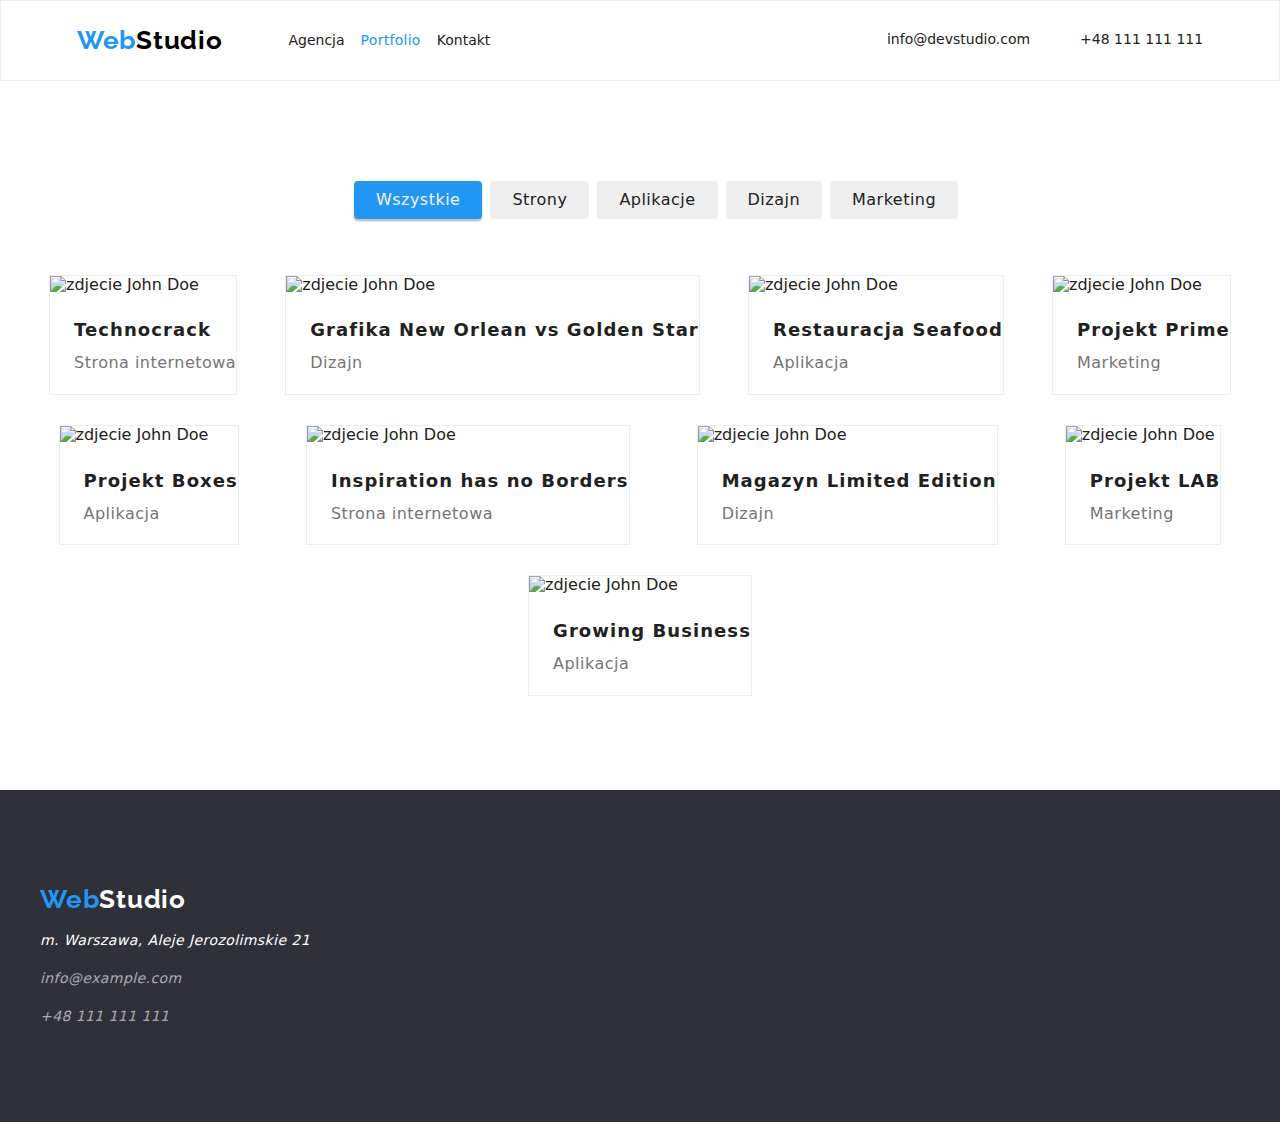
==== portfolio.html @ c142e352 "Update portfolio.html" ====
<!DOCTYPE html>
<html lang="pl-PL">
  <head>
    <meta charset="UTF-8" />
    <meta http-equiv="X-UA-Compatible" content="IE=edge" />
    <meta name="viewport" content="width=device-width, initial-scale=1.0" />
    <link rel="preconnect" href="https://fonts.googleapis.com" />
    <link rel="preconnect" href="https://fonts.gstatic.com" crossorigin />
    <link
      href="https://fonts.googleapis.com/css2?family=Raleway:wght@700&family=Roboto:wght@400;500;700;900&display=swap"
      rel="stylesheet"
    />
    <link rel="stylesheet" href="./css/styles.css" />
    <link
      rel="stylesheet"
      href="https://cdnjs.cloudflare.com/ajax/libs/modern-normalize/1.1.0/modern-normalize.css"
      integrity="sha512-Y0MM+V6ymRKN2zStTqzQ227DWhhp4Mzdo6gnlRnuaNCbc+YN/ZH0sBCLTM4M0oSy9c9VKiCvd4Jk44aCLrNS5Q=="
      crossorigin="anonymous"
      referrerpolicy="no-referrer"
    />
    <title>Portfolio</title>
  </head>
  <body>
    <header class="header">
      <div class="container">
        <a class="logo" href="index.html"
          >Web<span class="studio">Studio</span></a
        >
        <nav>
          <ul class="header-pages">
            <li>
              <a class="link" href="index.html">Agencja</a>
            </li>
            <li>
              <a class="link-active" href="portfolio.html">Portfolio</a>
            </li>
            <li>
              <a class="link" href="index.html">Kontakt</a>
            </li>
          </ul>
        </nav>
        <div class="header-links">
          <a class="link" href="/info@devstudio.com">info@devstudio.com</a>
          <a class="link" href="/+48111111111">+48 111 111 111</a>
        </div>
      </div>
    </header>
    <main>
      <div class="container-button">
        <ul class="button-icon">
          <li class="button-icons">
            <button class="button-blue" type="button">Wszystkie</button>
          </li>
          <li class="button-icons">
            <button class="buttonp" type="button">Strony</button>
          </li>
          <li class="button-icons">
            <button class="buttonp" type="button">Aplikacje</button>
          </li>
          <li class="button-icons">
            <button class="buttonp" type="button">Dizajn</button>
          </li>
          <li class="button-icons">
            <button class="buttonp" type="button">Marketing</button>
          </li>
        </ul>
      </div>
      <div class="container-p">
        <ul class="cardsp">
          <li class="itemsp">
            <figure>
              <img
                src="./images/src.jpg"
                alt="zdjecie John Doe"
                width="370"
                height="294"
              />
              <figcaption>
                <p class="projects">Technocrack</p>
                <p class="projects-text">Strona internetowa</p>
              </figcaption>
            </figure>
          </li>
          <li class="itemsp">
            <figure>
              <img
                src="./images/src2.jpg"
                alt="zdjecie John Doe"
                width="370"
                height="294"
              />
              <figcaption>
                <p class="projects">Grafika New Orlean vs Golden Star</p>
                <p class="projects-text">Dizajn</p>
              </figcaption>
            </figure>
          </li>
          <li class="itemsp">
            <figure>
              <img
                src="./images/src3.jpg"
                alt="zdjecie John Doe"
                width="370"
                height="294"
              />
              <figcaption>
                <p class="projects">Restauracja Seafood</p>
                <p class="projects-text">Aplikacja</p>
              </figcaption>
            </figure>
          </li>
          <li class="itemsp">
            <figure>
              <img
                src="./images/src4.jpg"
                alt="zdjecie John Doe"
                width="370"
                height="294"
              />
              <figcaption>
                <p class="projects">Projekt Prime</p>
                <p class="projects-text">Marketing</p>
              </figcaption>
            </figure>
          </li>
          <li class="itemsp">
            <figure>
              <img
                src="./images/src5.jpg"
                alt="zdjecie John Doe"
                width="370"
                height="294"
              />
              <figcaption>
                <p class="projects">Projekt Boxes</p>
                <p class="projects-text">Aplikacja</p>
              </figcaption>
            </figure>
          </li>

          <li class="itemsp">
            <figure>
              <img
                src="./images/src6.jpg"
                alt="zdjecie John Doe"
                width="370"
                height="294"
              />
              <figcaption>
                <p class="projects">Inspiration has no Borders</p>
                <p class="projects-text">Strona internetowa</p>
              </figcaption>
            </figure>
          </li>
          <li class="itemsp">
            <figure>
              <img
                src="./images/src7.jpg"
                alt="zdjecie John Doe"
                width="370"
                height="294"
              />
              <figcaption>
                <p class="projects">Magazyn Limited Edition</p>
                <p class="projects-text">Dizajn</p>
              </figcaption>
            </figure>
          </li>
          <li class="itemsp">
            <figure>
              <img
                src="./images/src8.jpg"
                alt="zdjecie John Doe"
                width="370"
                height="294"
              />
              <figcaption>
                <p class="projects">Projekt LAB</p>
                <p class="projects-text">Marketing</p>
              </figcaption>
            </figure>
          </li>
          <li class="itemsp">
            <figure>
              <img
                src="./images/src9.jpg"
                alt="zdjecie John Doe"
                width="370"
                height="294"
              />
              <figcaption>
                <p class="projects">Growing Business</p>
                <p class="projects-text">Aplikacja</p>
              </figcaption>
            </figure>
          </li>
        </ul>
      </div>
    </main>

    <footer class="section">
      <div class="container-footer">
        <a class="logo" href="index.html"
          >Web<span class="footer-studio">Studio</span></a
        >
        <address>
          <p class="footer-text">m. Warszawa, Aleje Jerozolimskie 21</p>
          <a class="footer-link" href="/info@example.com">info@example.com</a>
          <a class="footer-link" href="/+48111111111">+48 111 111 111</a>
        </address>
      </div>
    </footer>
  </body>
</html>
---- css/styles.css ----
* {
  box-sizing: border-box;
  margin: 0 auto;
}
body {
  font-family: "Roboto", sans-serif;
  color: var(--hotblack);
  background: var(--white);
}
:root {
  --pink: #8b008b;
  --blue: #0000ff;
  --lowblue: #2196f3;
  --black: #000000;
  --hotblack: #212121;
  --gray: #757575;
  --white: #ffffff;
  --lowgray: #2f303a;
  --lightgrey: #f5f4fa;
  --red: #ff0000;
}
ul {
  list-style: none;
}
a {
  text-decoration: none;
}
.link {
  font-weight: 500;
  font-size: 14px;
  line-height: 1.14;
  color: var(--hotblack);
}
.link:hover,
.link:focus,
.link:active {
  color: var(--lowblue);
}
.link-active {
  font-weight: 500;
  font-size: 14px;
  line-height: 1.14;
  letter-spacing: 0.02em;
  color: var(--lowblue);
}
.link-active:hover,
.link-active:focus,
.link-active:active {
  color: var(--lowblue);
}
.header-pages .link .link-active {
  display: block;
}
.description {
  font-size: 14px;
  line-height: 1.71;
  color: var(--gray);
  text-align: left;
  letter-spacing: 0.03em;
  display: block;
  margin-block-start: 1em;
  margin-block-end: 1em;
  margin-inline-start: 0px;
  margin-inline-end: 0px;
}
.title-description {
  font-weight: 700;
  font-size: 14px;
  line-height: 1.14;
}
.footer-link {
  font-size: 14px;
  line-height: 1.71;
  color: rgba(255, 255, 255, 0.6);
  margin-block-start: 1em;
  display: block;
  letter-spacing: 0.03em;
}
.footer-link:hover,
.footer-link:focus {
  color: var(--lowblue);
}
footer {
  background: var(--lowgray);
}
.section--gray {
  background: var(--lightgrey);
  padding-top: 94px;
  padding-bottom: 94px;
}
.footer-text {
  font-size: 14px;
  line-height: 1.71;
  color: var(--white);
  margin-block-end: 1em;
  margin-block-start: 1em;
  letter-spacing: 0.03em;
}
.footer-studio {
  font-weight: 700;
  font-size: 26px;
  line-height: 1.19;
  color: var(--white);
}
.logo {
  font-family: "Raleway", sans-serif;
  font-style: normal;
  font-weight: 700;
  font-size: 26px;
  line-height: 1.19;
  color: var(--lowblue);
  letter-spacing: 0.03em;
}
.studio {
  font-family: "Raleway";
  font-style: normal;
  font-weight: 700;
  font-size: 26px;
  line-height: 1.19;
  color: var(--black);
}
.header {
  display: flex;
  justify-content: space-between;
  border: 1px solid #ececec;
}
.container {
  width: 1200px;
  display: flex;
  margin: 0 auto;
  padding: 24px;
  justify-content: space-between;
  align-items: center;
}
.header-pages {
  display: flex;
  gap: 16px;
  margin-left: auto;
  margin-right: 371px;
}
.header-links {
  display: flex;
  gap: 50px;
  margin-right: auto;
  align-items: center;
}
.first {
  text-align: center;
  margin: 0 auto;
  font-weight: 900;
  font-size: 44px;
  line-height: 1.36;
  color: var(--white);
  letter-spacing: 0.06em;
  text-transform: uppercase;
}
.section-top {
  padding-bottom: 94px;
  padding-top: 94px;
  text-align: center;
  background: var(--lowgray);
  height: 600px;
  display: flex;
  justify-content: center;
  align-items: center;
  flex-direction: column;
  background-image: url(../images/team.jpg);
  background-image: linear-gradient(to bottom, black);
  background-size: cover;
  background-repeat: no-repeat;
}
.cointainer-description {
  display: flex;
  justify-content: center;
  width: 1200px;
  margin: 0 auto;
}
.title {
  font-weight: 700;
  font-size: 36px;
  line-height: 1.16;
  text-align: center;
  letter-spacing: 0.03em;
  color: var(--hotblack);
  margin-block-end: 1em;
}
.section {
  padding-top: 94px;
  padding-bottom: 94px;
}
.cointainer-photo {
  display: flex;
  justify-content: center;
  margin: 0 auto;
  width: 1200px;
}
.team-john {
  text-align: center;
  font-weight: 700;
  font-size: 36px;
  line-height: 1.16;
  text-align: center;
  letter-spacing: 0.03em;
  color: var(--hotblack);
  margin-block-end: 1em;
}
.container-team ul {
  margin: 0 auto;
  width: 1200px;
}
.cards {
  display: flex;
  justify-content: center;
  margin: 0 auto;
  width: 1200px;
  padding: 0;
}
.name {
  font-weight: 500;
  text-align: center;
  font-size: 1.17em;
  margin-block-start: 1em;
  margin-block-end: 1em;
}
.job {
  color: var(--gray);
  text-align: center;
  margin-block-end: 1em;
}
.item {
  box-shadow: 0px 1px 3px rgba(0, 0, 0, 0.12), 0px 1px 1px rgba(0, 0, 0, 0.14),
    0px 2px 1px rgba(0, 0, 0, 0.2);
  border-radius: 0px 0px 4px 4px;
  padding: 0px;
  background: var(--white);
}
.container-footer {
  margin: 0 auto;
  width: 1200px;
}
.container-button {
  display: flex;
  margin: 0 auto;
  width: 1200px;
  padding: 0;
}
.button-icon {
  display: flex;
}
button {
  cursor: pointer;
}
.button-icons {
  padding-right: 8px;
  display: flex;
  padding-top: 100px;
  padding-bottom: 56px;
  font: inherit;
}
.buttonp {
  border: none;
  border-radius: 4px;
  padding: 6px 22px 6px 22px;
  font-weight: 500;
  font-size: 16px;
  line-height: 1.62;
  color: var(--hotblack);
  letter-spacing: 0.03em;
}
.button-blue {
  font: inherit;
  font-weight: 500;
  font-size: 16px;
  line-height: 1.62;
  letter-spacing: 0.03em;
  background: #2196f3;
  box-shadow: 0px 3px 1px rgba(0, 0, 0, 0.1), 0px 1px 2px rgba(0, 0, 0, 0.08),
    0px 2px 2px rgba(0, 0, 0, 0.12);
  border-radius: 4px;
  border: none;
  color: var(--lightgrey);
  padding: 6px 22px 6px 22px;
}
button:hover,
button:focus,
button:active {
  color: var(--lowblue);
}
.button {
  font-weight: 700;
  font-size: 16px;
  line-height: 1.87;
  cursor: pointer;
  color: var(--white);
  padding: 10px 42px 10px 41px;
  background: #2196f3;
  box-shadow: 0px 4px 4px rgba(0, 0, 0, 0.15);
  border: none;
  border-radius: 4px;
  margin-block-start: 1em;
}
.container-p ul {
  margin: 0 auto;
  width: 1200px;
  padding-bottom: 94px;
}
.cardsp {
  justify-content: center;
  flex-wrap: wrap;
  gap: 30px;
  display: flex;
  padding: 0;
}
.itemsp {
  border: 1px solid #eeeeee;
}
.itemsp:after,
.itemsp:hover {
  box-shadow: 0px 1px 1px rgba(0, 0, 0, 0.12), 0px 4px 4px rgba(0, 0, 0, 0.06),
    1px 4px 6px rgba(0, 0, 0, 0.16);
}
.projects {
  font-weight: 700;
  font-size: 18px;
  line-height: 2;
  text-align: left;
  margin-left: 24px;
  letter-spacing: 0.06em;
  margin-block-start: 1em;
}
.projects-text {
  font-size: 16px;
  line-height: 1.87;
  color: var(--gray);
  text-align: left;
  margin-left: 24px;
  letter-spacing: 0.03em;
  margin-block-end: 1em;
}
.section-description {
  padding-top: 94px;
  padding-bottom: 94px;
}
.section-description ul {
  display: flex;
}
.section-description h5 {
  color: #757575;
  text-align: left;
  font-size: 14px;
}
.section-description p {
  text-align: left;
}
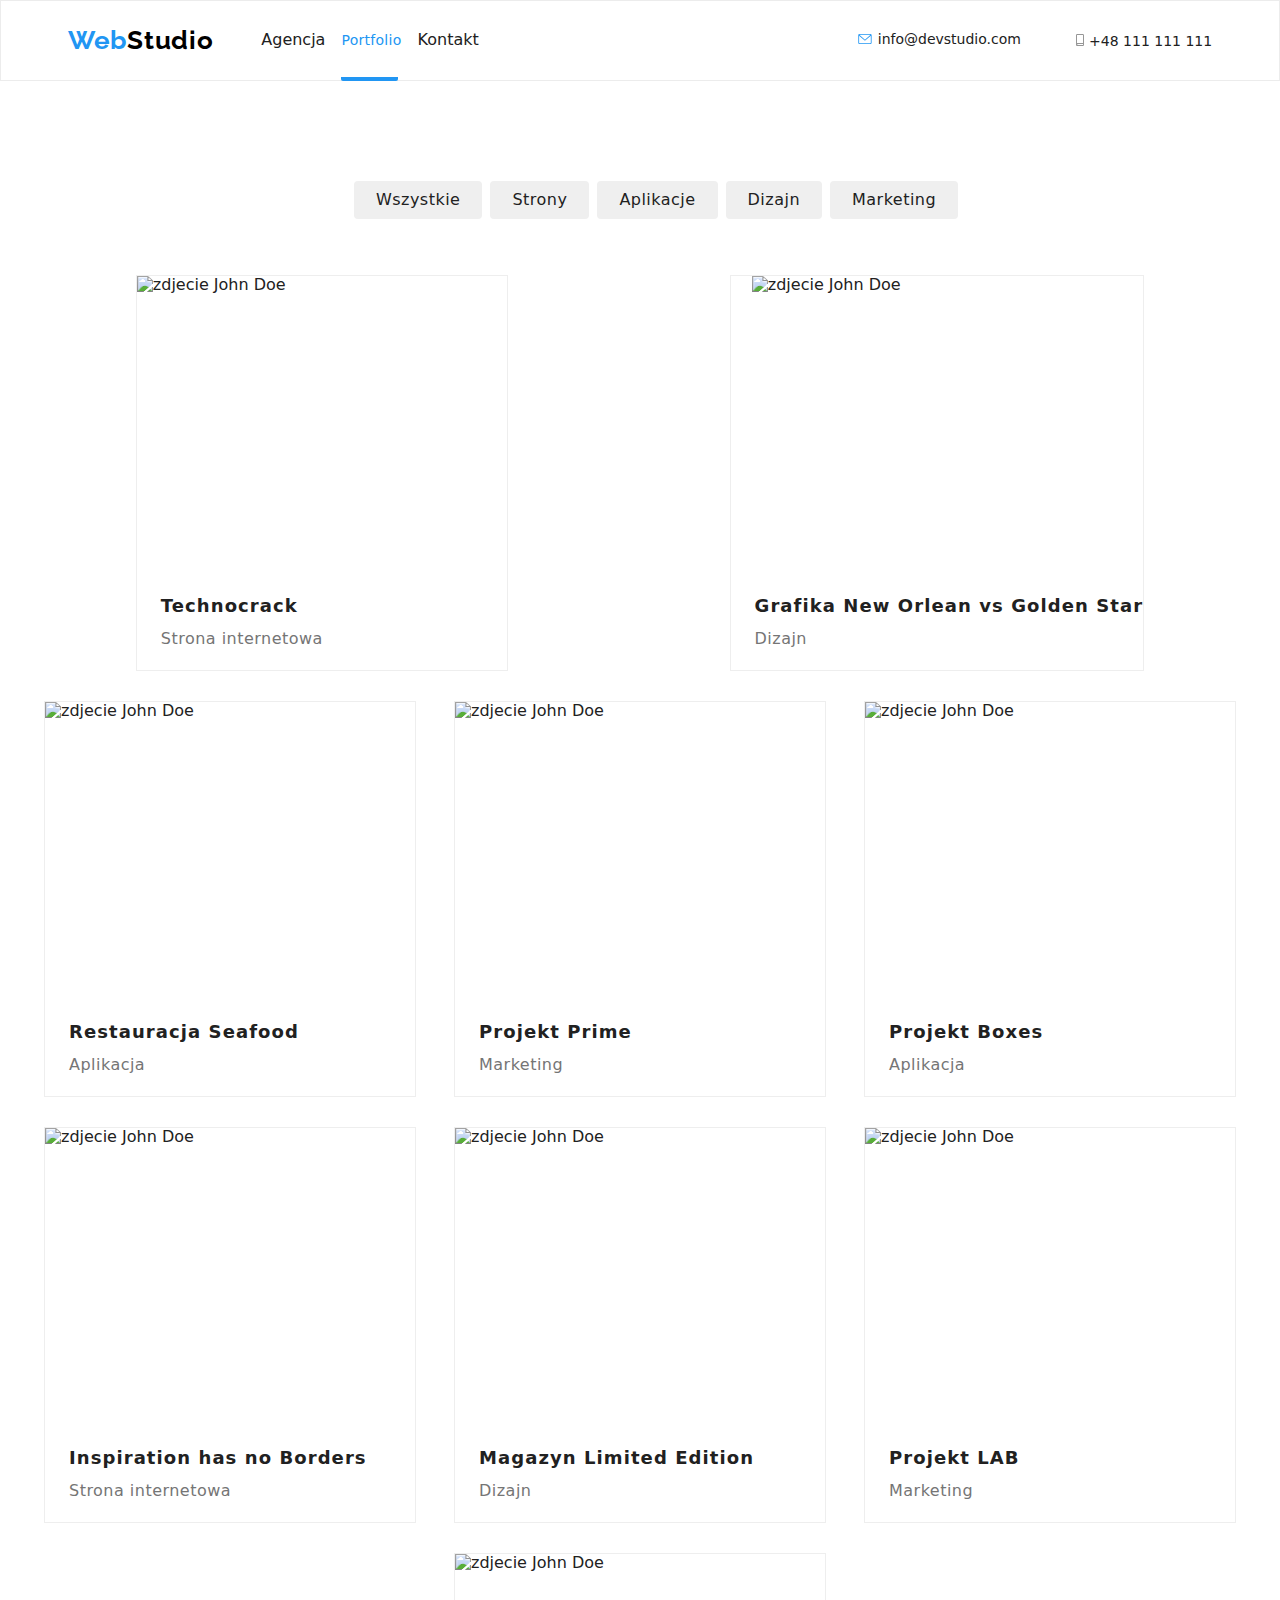
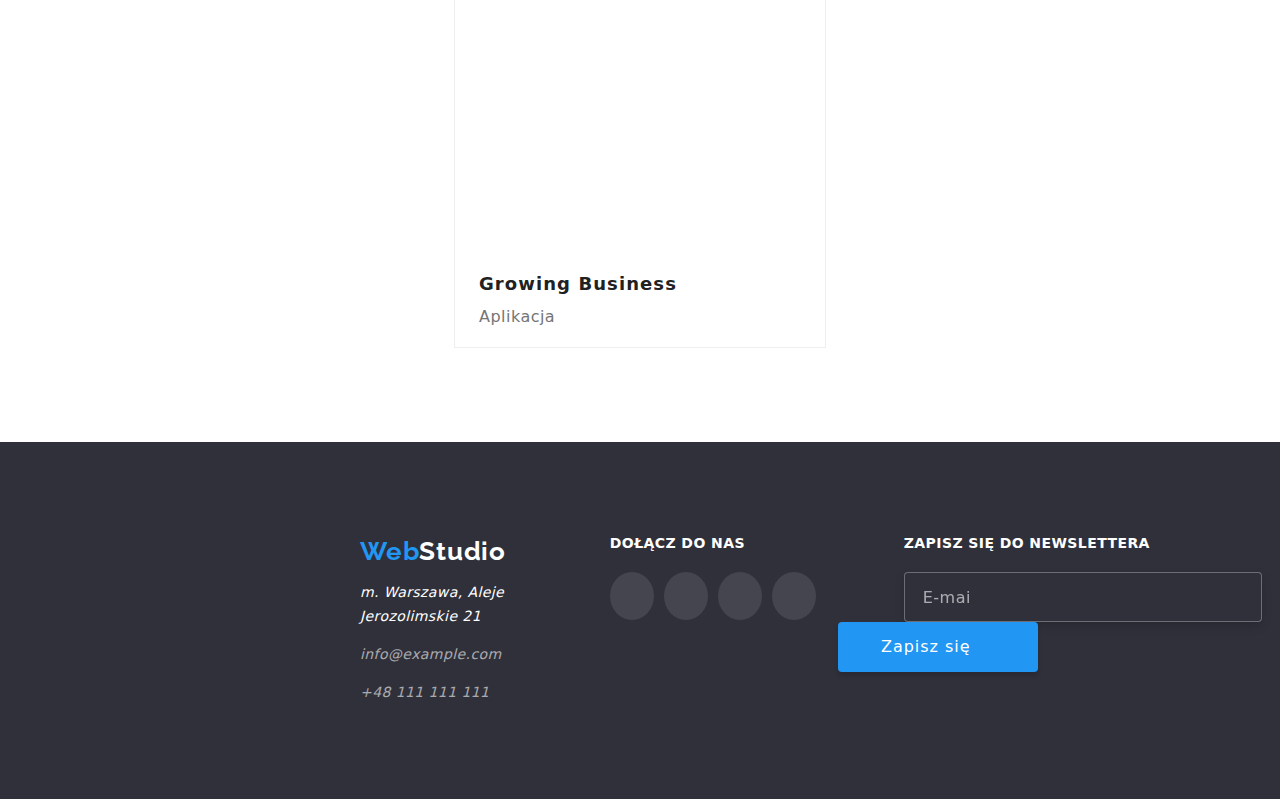
==== commit c2f632ba: "d" ====
--- a/portfolio.html
+++ b/portfolio.html
@@ -22,52 +22,71 @@
   </head>
   <body>
     <header class="header">
-      <div class="container">
-        <a class="logo" href="index.html"
-          >Web<span class="studio">Studio</span></a
+      <div class="container header-page">
+        <a class="header-page__link--blue" href="index.html"
+          >Web<span class="header-page__link">Studio</span></a
         >
         <nav>
-          <ul class="header-pages">
+          <ul class="header-nav">
             <li>
-              <a class="link" href="index.html">Agencja</a>
+              <a class="header-nav__link" href="index.html">Agencja</a>
             </li>
             <li>
-              <a class="link-active" href="portfolio.html">Portfolio</a>
+              <a class="header-nav__link--active header-nav__link--item" href="portfolio.html">Portfolio</a>
             </li>
             <li>
-              <a class="link" href="index.html">Kontakt</a>
+              <a class="header-nav__link" href="index.html">Kontakt</a>
             </li>
           </ul>
         </nav>
-        <div class="header-links">
-          <a class="link" href="/info@devstudio.com">info@devstudio.com</a>
-          <a class="link" href="/+48111111111">+48 111 111 111</a>
+        <div class="header-contact">
+          <a class="header-nav__link" href="/info@devstudio.com">
+            <svg class="header-contact__icon--mail">
+              <use xlink:href="./images/icons.svg#icon-envelope"></use>
+            </svg>
+            info@devstudio.com
+          </a>
+          </div>
+          <div class="header-contact">
+          <a class="header-nav__link" href="/+48111111111">
+            <svg class="header-contact__icon--phone">
+              <use xlink:href="./images/icons.svg#icon-smartphone"></use>
+            </svg>
+            +48 111 111 111
+          </a>
         </div>
       </div>
     </header>
     <main>
-      <div class="container-button">
-        <ul class="button-icon">
-          <li class="button-icons">
-            <button class="button-blue" type="button">Wszystkie</button>
-          </li>
-          <li class="button-icons">
-            <button class="buttonp" type="button">Strony</button>
-          </li>
-          <li class="button-icons">
-            <button class="buttonp" type="button">Aplikacje</button>
-          </li>
-          <li class="button-icons">
-            <button class="buttonp" type="button">Dizajn</button>
-          </li>
-          <li class="button-icons">
-            <button class="buttonp" type="button">Marketing</button>
+      <div class="container">
+        <ul class="portfolio__nav">
+          <li class="portfolio__nav-list">
+            <button class="portfolio__nav-btn" type="button">Wszystkie</button>
+          </li>
+          <li class="portfolio__nav-list">
+            <button class="portfolio__nav-btn" type="button">Strony</button>
+          </li>
+          <li class="portfolio__nav-list">
+            <button class="portfolio__nav-btn" type="button">Aplikacje</button>
+          </li>
+          <li class="portfolio__nav-list">
+            <button class="portfolio__nav-btn" type="button">Dizajn</button>
+          </li>
+          <li class="portfolio__nav-list">
+            <button class="portfolio__nav-btn" type="button">Marketing</button>
           </li>
         </ul>
       </div>
-      <div class="container-p">
-        <ul class="cardsp">
-          <li class="itemsp">
+      <div class="container__portfolio">
+        <ul class="portfolio__list">
+          <li class="portfolio__item">
+            <div class="portfolio__animation">
+              <p class="portfolio__info">
+                Technocrack jest popularną platformą wykorzystywaną do
+                  rozpowszechniania koronawirusa. Firmy wykorzystują tę
+                  platformę do celów szpiegowskich i ataków na niezabezpieczone
+                  serwery konkurencji
+              </p>
             <figure>
               <img
                 src="./images/src.jpg"
@@ -75,13 +94,21 @@
                 width="370"
                 height="294"
               />
-              <figcaption>
-                <p class="projects">Technocrack</p>
-                <p class="projects-text">Strona internetowa</p>
-              </figcaption>
-            </figure>
-          </li>
-          <li class="itemsp">
+            </div>
+              <figcaption>
+                <p class="portfolio__item-header">Technocrack</p>
+                <p class="portfolio__item-description">Strona internetowa</p>
+              </figcaption>
+            </figure>
+          </li>
+          <li class="portfolio__item">
+            <div class="portfolio__animation">
+              <p class="portfolio__info">
+                Technocrack jest popularną platformą wykorzystywaną do
+                  rozpowszechniania koronawirusa. Firmy wykorzystują tę
+                  platformę do celów szpiegowskich i ataków na niezabezpieczone
+                  serwery konkurencji
+              </p>
             <figure>
               <img
                 src="./images/src2.jpg"
@@ -89,13 +116,21 @@
                 width="370"
                 height="294"
               />
-              <figcaption>
-                <p class="projects">Grafika New Orlean vs Golden Star</p>
-                <p class="projects-text">Dizajn</p>
-              </figcaption>
-            </figure>
-          </li>
-          <li class="itemsp">
+            </div>
+              <figcaption>
+                <p class="portfolio__item-header">Grafika New Orlean vs Golden Star</p>
+                <p class="portfolio__item-description">Dizajn</p>
+              </figcaption>
+            </figure>
+          </li>
+          <li class="portfolio__item">
+            <div class="portfolio__animation">
+              <p class="portfolio__info">
+                Technocrack jest popularną platformą wykorzystywaną do
+                  rozpowszechniania koronawirusa. Firmy wykorzystują tę
+                  platformę do celów szpiegowskich i ataków na niezabezpieczone
+                  serwery konkurencji
+              </p>
             <figure>
               <img
                 src="./images/src3.jpg"
@@ -103,13 +138,21 @@
                 width="370"
                 height="294"
               />
-              <figcaption>
-                <p class="projects">Restauracja Seafood</p>
-                <p class="projects-text">Aplikacja</p>
-              </figcaption>
-            </figure>
-          </li>
-          <li class="itemsp">
+            </div>
+              <figcaption>
+                <p class="portfolio__item-header">Restauracja Seafood</p>
+                <p class="portfolio__item-description">Aplikacja</p>
+              </figcaption>
+            </figure>
+          </li>
+          <li class="portfolio__item">
+            <div class="portfolio__animation">
+              <p class="portfolio__info">
+                Technocrack jest popularną platformą wykorzystywaną do
+                  rozpowszechniania koronawirusa. Firmy wykorzystują tę
+                  platformę do celów szpiegowskich i ataków na niezabezpieczone
+                  serwery konkurencji
+              </p>
             <figure>
               <img
                 src="./images/src4.jpg"
@@ -117,13 +160,21 @@
                 width="370"
                 height="294"
               />
-              <figcaption>
-                <p class="projects">Projekt Prime</p>
-                <p class="projects-text">Marketing</p>
-              </figcaption>
-            </figure>
-          </li>
-          <li class="itemsp">
+              </div>
+              <figcaption>
+                <p class="portfolio__item-header">Projekt Prime</p>
+                <p class="portfolio__item-description">Marketing</p>
+              </figcaption>
+            </figure>
+          </li>
+          <li class="portfolio__item">
+            <div class="portfolio__animation">
+              <p class="portfolio__info">
+                Technocrack jest popularną platformą wykorzystywaną do
+                  rozpowszechniania koronawirusa. Firmy wykorzystują tę
+                  platformę do celów szpiegowskich i ataków na niezabezpieczone
+                  serwery konkurencji
+              </p>
             <figure>
               <img
                 src="./images/src5.jpg"
@@ -131,14 +182,22 @@
                 width="370"
                 height="294"
               />
-              <figcaption>
-                <p class="projects">Projekt Boxes</p>
-                <p class="projects-text">Aplikacja</p>
+            </div>
+              <figcaption>
+                <p class="portfolio__item-header">Projekt Boxes</p>
+                <p class="portfolio__item-description">Aplikacja</p>
               </figcaption>
             </figure>
           </li>
 
-          <li class="itemsp">
+          <li class="portfolio__item">
+            <div class="portfolio__animation">
+              <p class="portfolio__info">
+                Technocrack jest popularną platformą wykorzystywaną do
+                  rozpowszechniania koronawirusa. Firmy wykorzystują tę
+                  platformę do celów szpiegowskich i ataków na niezabezpieczone
+                  serwery konkurencji
+              </p>
             <figure>
               <img
                 src="./images/src6.jpg"
@@ -146,13 +205,21 @@
                 width="370"
                 height="294"
               />
-              <figcaption>
-                <p class="projects">Inspiration has no Borders</p>
-                <p class="projects-text">Strona internetowa</p>
-              </figcaption>
-            </figure>
-          </li>
-          <li class="itemsp">
+            </div>
+              <figcaption>
+                <p class="portfolio__item-header">Inspiration has no Borders</p>
+                <p class="portfolio__item-description">Strona internetowa</p>
+              </figcaption>
+            </figure>
+          </li>
+          <li class="portfolio__item">
+            <div class="portfolio__animation">
+              <p class="portfolio__info">
+                Technocrack jest popularną platformą wykorzystywaną do
+                  rozpowszechniania koronawirusa. Firmy wykorzystują tę
+                  platformę do celów szpiegowskich i ataków na niezabezpieczone
+                  serwery konkurencji
+              </p>
             <figure>
               <img
                 src="./images/src7.jpg"
@@ -160,13 +227,21 @@
                 width="370"
                 height="294"
               />
-              <figcaption>
-                <p class="projects">Magazyn Limited Edition</p>
-                <p class="projects-text">Dizajn</p>
-              </figcaption>
-            </figure>
-          </li>
-          <li class="itemsp">
+            </div>
+              <figcaption>
+                <p class="portfolio__item-header">Magazyn Limited Edition</p>
+                <p class="portfolio__item-description">Dizajn</p>
+              </figcaption>
+            </figure>
+          </li>
+          <li class="portfolio__item">
+            <div class="portfolio__animation">
+              <p class="portfolio__info">
+                Technocrack jest popularną platformą wykorzystywaną do
+                  rozpowszechniania koronawirusa. Firmy wykorzystują tę
+                  platformę do celów szpiegowskich i ataków na niezabezpieczone
+                  serwery konkurencji
+              </p>
             <figure>
               <img
                 src="./images/src8.jpg"
@@ -174,13 +249,21 @@
                 width="370"
                 height="294"
               />
-              <figcaption>
-                <p class="projects">Projekt LAB</p>
-                <p class="projects-text">Marketing</p>
-              </figcaption>
-            </figure>
-          </li>
-          <li class="itemsp">
+            </div>
+              <figcaption>
+                <p class="portfolio__item-header">Projekt LAB</p>
+                <p class="portfolio__item-description">Marketing</p>
+              </figcaption>
+            </figure>
+          </li>
+          <li class="portfolio__item">
+            <div class="portfolio__animation">
+              <p class="portfolio__info">
+                Technocrack jest popularną platformą wykorzystywaną do
+                  rozpowszechniania koronawirusa. Firmy wykorzystują tę
+                  platformę do celów szpiegowskich i ataków na niezabezpieczone
+                  serwery konkurencji
+              </p>
             <figure>
               <img
                 src="./images/src9.jpg"
@@ -188,9 +271,10 @@
                 width="370"
                 height="294"
               />
-              <figcaption>
-                <p class="projects">Growing Business</p>
-                <p class="projects-text">Aplikacja</p>
+            </div>
+              <figcaption>
+                <p class="portfolio__item-header">Growing Business</p>
+                <p class="portfolio__item-description">Aplikacja</p>
               </figcaption>
             </figure>
           </li>
@@ -199,16 +283,62 @@
     </main>
 
     <footer class="section">
-      <div class="container-footer">
-        <a class="logo" href="index.html"
-          >Web<span class="footer-studio">Studio</span></a
+      <div class="footer__container">
+      <div class="footer__logo">
+        <a class="footer__logo-link--blue" href="index.html"
+          >Web<span class="footer__logo-link">Studio</span></a
         >
         <address>
-          <p class="footer-text">m. Warszawa, Aleje Jerozolimskie 21</p>
-          <a class="footer-link" href="/info@example.com">info@example.com</a>
-          <a class="footer-link" href="/+48111111111">+48 111 111 111</a>
+          <p class="footer__logo-adress">m. Warszawa, Aleje Jerozolimskie 21</p>
+          <a class="footer__logo-contact" href="/info@example.com">info@example.com</a>
+          <a class="footer__logo-contact" href="/+48111111111">+48 111 111 111</a>
         </address>
       </div>
+      <div class="footer__social">
+      <p> Dołącz do nas</p>
+      <div class="footer__social-list">
+        <div class="footer__social-svg">
+  <svg class="footer__social-icon" width="20" height="20">
+    <use href="./images/icons.svg#icon-instagram-two"></use>
+  </svg>
+</div>
+<div class="footer__social-svg">
+  <svg class="footer__social-icon" width="20" height="20">
+    <use href="./images/icons.svg#icon-twitter-two"></use>
+  </svg>
+
+</div>
+<div class="footer__social-svg">
+  <svg class="footer__social-icon" width="20" height="20">
+    <use href="./images/icons.svg#icon-facebook-two"></use>
+  </svg>
+
+</div>
+<div class="footer__social-svg">
+  <svg class="footer__social-icon" width="20" height="20">
+    <use href="./images/icons.svg#icon-linkedin-two"></use>
+  </svg>
+</div>
+</div>
+</div>
+<form>
+  <label for="sign-up" class="footer__label-sign-up">
+    <p class="footer__sign-up">Zapisz się do newslettera</p>
+    <input 
+    required
+    type="email" 
+    id="sign-up" 
+    name="sign-up" 
+    placeholder="E-mail"
+    class="footer__input"
+    />
+  </label>
+  <button type="submit" class="footer_btn-sign-up" id="mail-footer">Zapisz się</button>
+  <svg class="footer__svg-sign-up" width="24" height="24">
+    <use href="./images/icons.svg#icon-icon-send"></use>
+  </svg>
+</form>
+</div>
     </footer>
   </body>
 </html>
--- a/css/styles.css
+++ b/css/styles.css
@@ -18,6 +18,7 @@
   --lowgray: #2f303a;
   --lightgrey: #f5f4fa;
   --red: #ff0000;
+  --nextgray: #afb1b8;
 }
 ul {
   list-style: none;
@@ -25,126 +26,149 @@
 a {
   text-decoration: none;
 }
-.link {
-  font-weight: 500;
-  font-size: 14px;
-  line-height: 1.14;
-  color: var(--hotblack);
-}
-.link:hover,
-.link:focus,
-.link:active {
+img {
+  display: block;
+}
+button {
+  cursor: pointer;
+}
+button:active {
   color: var(--lowblue);
 }
-.link-active {
+button:hover,
+button:focus {
+  box-shadow: inset 0px 4px 4px rgba(0, 0, 0, 0.15);
+}
+/* Header */
+.container {
+  width: 1200px;
+  display: flex;
+  margin: 0 auto;
+  justify-content: center;
+}
+.header {
+  display: flex;
+  justify-content: space-between;
+  border: 1px solid #ececec;
+}
+.header-page {
+  padding: 24px;
+  justify-content: center;
+  align-items: center;
+}
+.header-page__link--blue {
+  font-family: "Raleway", sans-serif;
+  font-style: normal;
+  font-weight: 700;
+  font-size: 26px;
+  line-height: 1.19;
+  color: var(--lowblue);
+  letter-spacing: 0.03em;
+}
+.header-page__link {
+  font-family: "Raleway";
+  font-style: normal;
+  font-weight: 700;
+  font-size: 26px;
+  line-height: 1.19;
+  color: var(--black);
+  letter-spacing: 0.03em;
+}
+.header-nav {
+  display: flex;
+  gap: 16px;
+  margin-left: auto;
+  margin-right: 371px;
+}
+.header-nav__link--active {
   font-weight: 500;
   font-size: 14px;
   line-height: 1.14;
   letter-spacing: 0.02em;
   color: var(--lowblue);
 }
-.link-active:hover,
-.link-active:focus,
-.link-active:active {
+.header-nav__link--active:hover,
+.header-nav__link--active:focus,
+.header-nav__link--active:active {
   color: var(--lowblue);
 }
-.header-pages .link .link-active {
+.header-nav__link--active .header-nav__link--item {
+  position: relative;
+}
+.header-nav__link--item::after {
+  content: "";
+  position: absolute;
   display: block;
-}
-.description {
-  font-size: 14px;
-  line-height: 1.71;
-  color: var(--gray);
-  text-align: left;
-  letter-spacing: 0.03em;
+  border-radius: 2px;
+  border-bottom: 4px solid var(--lowblue);
+  width: 57px;
+  padding-top: 27px;
+}
+.header-nav__link {
+  text-decoration: none;
+  color: var(--hotblack);
+}
+.header-nav__link:hover,
+.header-nav__link:focus {
+  color: var(--lowblue);
+}
+.header-nav__link:hover svg,
+.header-nav__link:hover svg {
+  fill: var(--lowblue);
+}
+.header-contact {
+  font-weight: 500;
+  font-size: 14px;
+  line-height: 1.14;
+  margin: 0 auto;
+}
+.header-contact:last-child {
+  margin-left: 50px;
+}
+.header-contact__icon--mail {
+  width: 16px;
+  height: 12px;
+  padding-top: 2px;
+}
+.header-contact__icon--mail:hover,
+.header-contact__icon--mail:after {
+  fill: var(--lowblue);
+}
+.header-contact__icon--phone {
+  width: 10px;
+  height: 16px;
+  padding-top: 4px;
+}
+.header-contact__icon--phone:hover,
+.header-contact__icon--phone:after {
+  fill: var(--lowblue);
+}
+.header-page .header-nav__link .header-nav__link--active {
   display: block;
-  margin-block-start: 1em;
-  margin-block-end: 1em;
-  margin-inline-start: 0px;
-  margin-inline-end: 0px;
-}
-.title-description {
-  font-weight: 700;
-  font-size: 14px;
-  line-height: 1.14;
-}
-.footer-link {
-  font-size: 14px;
-  line-height: 1.71;
-  color: rgba(255, 255, 255, 0.6);
-  margin-block-start: 1em;
-  display: block;
-  letter-spacing: 0.03em;
-}
-.footer-link:hover,
-.footer-link:focus {
-  color: var(--lowblue);
-}
-footer {
-  background: var(--lowgray);
-}
-.section--gray {
-  background: var(--lightgrey);
+}
+/* Main */
+.section {
   padding-top: 94px;
   padding-bottom: 94px;
 }
-.footer-text {
-  font-size: 14px;
-  line-height: 1.71;
-  color: var(--white);
-  margin-block-end: 1em;
-  margin-block-start: 1em;
-  letter-spacing: 0.03em;
-}
-.footer-studio {
-  font-weight: 700;
-  font-size: 26px;
-  line-height: 1.19;
-  color: var(--white);
-}
-.logo {
-  font-family: "Raleway", sans-serif;
-  font-style: normal;
-  font-weight: 700;
-  font-size: 26px;
-  line-height: 1.19;
-  color: var(--lowblue);
-  letter-spacing: 0.03em;
-}
-.studio {
-  font-family: "Raleway";
-  font-style: normal;
-  font-weight: 700;
-  font-size: 26px;
-  line-height: 1.19;
-  color: var(--black);
-}
-.header {
-  display: flex;
-  justify-content: space-between;
-  border: 1px solid #ececec;
-}
-.container {
-  width: 1200px;
-  display: flex;
-  margin: 0 auto;
-  padding: 24px;
-  justify-content: space-between;
+.main-header {
+  text-align: center;
+  background: var(--lowgray);
+  height: 600px;
+  display: flex;
+  justify-content: center;
   align-items: center;
-}
-.header-pages {
-  display: flex;
-  gap: 16px;
-  margin-left: auto;
-  margin-right: 371px;
-}
-.header-links {
-  display: flex;
-  gap: 50px;
-  margin-right: auto;
-  align-items: center;
-}
-.first {
+  flex-direction: column;
+  background-image: linear-gradient(
+      0deg,
+      rgba(47, 48, 58, 0.4) 0%,
+      rgba(47, 48, 58, 0.4) 100%
+    ),
+    url("../images/team.jpg");
+  background-size: cover;
+  background-repeat: no-repeat;
+}
+.main-header__title {
   text-align: center;
   margin: 0 auto;
   font-weight: 900;
@@ -154,139 +178,7 @@
   letter-spacing: 0.06em;
   text-transform: uppercase;
 }
-.section-top {
-  padding-bottom: 94px;
-  padding-top: 94px;
-  text-align: center;
-  background: var(--lowgray);
-  height: 600px;
-  display: flex;
-  justify-content: center;
-  align-items: center;
-  flex-direction: column;
-  background-image: url(../images/team.jpg);
-  background-image: linear-gradient(to bottom, black);
-  background-size: cover;
-  background-repeat: no-repeat;
-}
-.cointainer-description {
-  display: flex;
-  justify-content: center;
-  width: 1200px;
-  margin: 0 auto;
-}
-.title {
-  font-weight: 700;
-  font-size: 36px;
-  line-height: 1.16;
-  text-align: center;
-  letter-spacing: 0.03em;
-  color: var(--hotblack);
-  margin-block-end: 1em;
-}
-.section {
-  padding-top: 94px;
-  padding-bottom: 94px;
-}
-.cointainer-photo {
-  display: flex;
-  justify-content: center;
-  margin: 0 auto;
-  width: 1200px;
-}
-.team-john {
-  text-align: center;
-  font-weight: 700;
-  font-size: 36px;
-  line-height: 1.16;
-  text-align: center;
-  letter-spacing: 0.03em;
-  color: var(--hotblack);
-  margin-block-end: 1em;
-}
-.container-team ul {
-  margin: 0 auto;
-  width: 1200px;
-}
-.cards {
-  display: flex;
-  justify-content: center;
-  margin: 0 auto;
-  width: 1200px;
-  padding: 0;
-}
-.name {
-  font-weight: 500;
-  text-align: center;
-  font-size: 1.17em;
-  margin-block-start: 1em;
-  margin-block-end: 1em;
-}
-.job {
-  color: var(--gray);
-  text-align: center;
-  margin-block-end: 1em;
-}
-.item {
-  box-shadow: 0px 1px 3px rgba(0, 0, 0, 0.12), 0px 1px 1px rgba(0, 0, 0, 0.14),
-    0px 2px 1px rgba(0, 0, 0, 0.2);
-  border-radius: 0px 0px 4px 4px;
-  padding: 0px;
-  background: var(--white);
-}
-.container-footer {
-  margin: 0 auto;
-  width: 1200px;
-}
-.container-button {
-  display: flex;
-  margin: 0 auto;
-  width: 1200px;
-  padding: 0;
-}
-.button-icon {
-  display: flex;
-}
-button {
-  cursor: pointer;
-}
-.button-icons {
-  padding-right: 8px;
-  display: flex;
-  padding-top: 100px;
-  padding-bottom: 56px;
-  font: inherit;
-}
-.buttonp {
-  border: none;
-  border-radius: 4px;
-  padding: 6px 22px 6px 22px;
-  font-weight: 500;
-  font-size: 16px;
-  line-height: 1.62;
-  color: var(--hotblack);
-  letter-spacing: 0.03em;
-}
-.button-blue {
-  font: inherit;
-  font-weight: 500;
-  font-size: 16px;
-  line-height: 1.62;
-  letter-spacing: 0.03em;
-  background: #2196f3;
-  box-shadow: 0px 3px 1px rgba(0, 0, 0, 0.1), 0px 1px 2px rgba(0, 0, 0, 0.08),
-    0px 2px 2px rgba(0, 0, 0, 0.12);
-  border-radius: 4px;
-  border: none;
-  color: var(--lightgrey);
-  padding: 6px 22px 6px 22px;
-}
-button:hover,
-button:focus,
-button:active {
-  color: var(--lowblue);
-}
-.button {
+.main-header__btn {
   font-weight: 700;
   font-size: 16px;
   line-height: 1.87;
@@ -299,27 +191,386 @@
   border-radius: 4px;
   margin-block-start: 1em;
 }
-.container-p ul {
+.work-description {
+  padding-top: 94px;
+  padding-bottom: 94px;
+}
+.work-description ul {
+  display: flex;
+}
+.work-description h5 {
+  color: #757575;
+  text-align: left;
+  font-size: 14px;
+}
+.work-description p {
+  text-align: left;
+}
+.work-description__item {
+  background-color: rgba(245, 244, 250, 1);
+  display: inline-block;
+  padding: 25px 100px 25px 100px;
+  margin-bottom: 30px;
+}
+.work-description__icon {
+  width: 70px;
+  height: 70px;
+}
+.work-description__icon:hover svg,
+.work-description__icon:after svg {
+  fill: #2196f3;
+}
+.work-description__text {
+  font-size: 14px;
+  line-height: 1.71;
+  color: var(--gray);
+  text-align: left;
+  letter-spacing: 0.03em;
+  display: block;
+  margin-block-start: 1em;
+  margin-block-end: 1em;
+  margin-inline-start: 0px;
+  margin-inline-end: 0px;
+}
+.work-description__title {
+  font-weight: 700;
+  font-size: 36px;
+  line-height: 1.16;
+  text-align: center;
+  letter-spacing: 0.03em;
+  color: var(--hotblack);
+  margin-block-end: 1em;
+}
+.work-description__box {
+  position: relative;
+}
+.work-description_img {
+  position: absolute;
+  width: 370px;
+  height: 70px;
+  background: rgba(47, 48, 58, 0.8);
+  bottom: 0;
+  display: flex;
+  justify-content: center;
+}
+.work-description__box .work-description__name {
+  position: absolute;
+  font-weight: 700;
+  font-size: 14px;
+  line-height: 16px;
+  text-align: center;
+  letter-spacing: 0.03em;
+  text-transform: uppercase;
+  color: var(--white);
+  bottom: 0;
+  padding: 27px;
+}
+.section-team {
+  background: var(--lightgrey);
+  padding-top: 94px;
+  padding-bottom: 94px;
+}
+.section-team_title {
+  text-align: center;
+  font-weight: 700;
+  font-size: 36px;
+  line-height: 1.16;
+  text-align: center;
+  letter-spacing: 0.03em;
+  color: var(--hotblack);
+  margin-block-end: 1em;
+}
+.section-team__item {
+  display: flex;
+  justify-content: center;
+  margin: 0 auto;
+  width: 1200px;
+  padding: 0;
+}
+.section_team__list {
+  box-shadow: 0px 1px 3px rgba(0, 0, 0, 0.12), 0px 1px 1px rgba(0, 0, 0, 0.14),
+    0px 2px 1px rgba(0, 0, 0, 0.2);
+  border-radius: 0px 0px 4px 4px;
+  padding: 0px;
+  background: var(--white);
+}
+.section-team__name {
+  font-weight: 500;
+  text-align: center;
+  font-size: 1.17em;
+  margin-block-start: 1em;
+  margin-block-end: 1em;
+}
+.section-team__position {
+  color: var(--gray);
+  text-align: center;
+  margin-block-end: 1em;
+}
+.section-team__box {
+  display: flex;
+  padding-left: 32px;
+  padding-right: 32px;
+  justify-content: space-between;
+  margin-top: 16px;
+  margin-bottom: 1em;
+}
+.section-team__svg {
+  width: 44px;
+  height: 44px;
+  display: flex;
+  align-items: center;
+  justify-content: center;
+}
+.section-team__svg:hover svg,
+.section-team__svg:focus svg {
+  fill: var(--white);
+}
+.section-team__svg:hover,
+.section-team__svg:hover {
+  background-color: #2196f3;
+  border-radius: 50%;
+  cursor: pointer;
+  color: var(--white);
+}
+.section-team__icon {
+  fill: var(--nextgray);
+}
+.clients-header {
+  font-weight: 700;
+  font-size: 36px;
+  line-height: 1.16;
+  text-align: center;
+  letter-spacing: 0.03em;
+  color: var(--hotblack);
+  margin-block-end: 1em;
+}
+.clients-svg {
+  display: flex;
+  justify-content: center;
+  width: 170px;
+  height: 92px;
+  left: 215px;
+  top: 2493px;
+  border: 1px solid #afb1b8;
+  border-radius: 4px;
+  align-items: center;
+}
+.clients-svg:hover svg,
+.clients-svg:hover svg {
+  fill: var(--lowblue);
+}
+.clients-svg:hover,
+.clients-svg:after {
+  cursor: pointer;
+  border: 1px solid #2196f3;
+}
+.clients-svg__icon {
+  width: 106px;
+  height: 60px;
+  fill: #afb1b8;
+}
+/* FOTTER */
+footer {
+  background: var(--lowgray);
+}
+.footer__container {
+  display: inline-flex;
+  justify-content: center;
+  padding-left: 360px;
+}
+.footer__logo {
+  padding-right: 70px;
+}
+.footer__logo-link--blue {
+  font-family: "Raleway", sans-serif;
+  font-style: normal;
+  font-weight: 700;
+  font-size: 26px;
+  line-height: 1.19;
+  color: var(--lowblue);
+  letter-spacing: 0.03em;
+}
+.footer__logo-link {
+  font-weight: 700;
+  font-size: 26px;
+  line-height: 1.19;
+  color: var(--white);
+}
+.footer__logo-adress {
+  font-size: 14px;
+  line-height: 1.71;
+  color: var(--white);
+  margin-block-end: 1em;
+  margin-block-start: 1em;
+  letter-spacing: 0.03em;
+}
+.footer__logo-contact {
+  font-size: 14px;
+  line-height: 1.71;
+  color: rgba(255, 255, 255, 0.6);
+  margin-block-start: 1em;
+  display: block;
+  letter-spacing: 0.03em;
+}
+.footer__logo-contact:hover,
+.footer__logo-contact:focus {
+  color: var(--lowblue);
+}
+.footer__social {
+  font-weight: 700;
+  font-size: 14px;
+  line-height: 1.14;
+  letter-spacing: 0.03em;
+  text-transform: uppercase;
+  color: var(--white);
+}
+.footer__social p {
+  margin-bottom: 20px;
+}
+.footer__social-list {
+  display: flex;
+}
+.footer__social-svg {
+  padding: 12px;
+  border-radius: 50%;
+  margin-right: 10px;
+  background: rgba(255, 255, 255, 0.1);
+}
+.footer__social-svg:hover,
+.footer__social-svg:focus {
+  cursor: pointer;
+  background-color: var(--lowblue);
+}
+
+.footer__social-icon {
+  fill: var(--white);
+}
+.footer__label-sign-up input {
+  width: 358px;
+  height: 50px;
+  border: 1px solid rgba(255, 255, 255, 0.3);
+  filter: drop-shadow(0px 4px 4px rgba(0, 0, 0, 0.15));
+  border-radius: 4px;
+  background: var(--lowgray);
+  margin-left: 78px;
+}
+.footer__sign-up {
+  display: flex;
+  font-weight: 700;
+  font-size: 14px;
+  line-height: 1.14;
+  letter-spacing: 0.03em;
+  text-transform: uppercase;
+  color: var(--white);
+  margin-bottom: 20px;
+  margin-left: 78px;
+}
+.footer__input::placeholder {
+  padding-left: 16px;
+  font-weight: 400;
+  font-size: 16px;
+  line-height: 20px;
+  letter-spacing: 0.03em;
+  color: rgba(255, 255, 255, 0.6);
+  width: 47px;
+  height: 20px;
+}
+.footer_btn-sign-up {
+  width: 200px;
+  height: 50px;
+  background: var(--lowblue);
+  box-shadow: 0px 4px 4px rgba(0, 0, 0, 0.15);
+  border-radius: 4px;
+  border-style: none;
+  font-size: 16px;
+  line-height: 30px;
+  letter-spacing: 0.06em;
+  color: var(--white);
+  position: relative;
+  margin-left: 12px;
+  padding-right: 30px;
+}
+.footer__svg-sign-up {
+  position: relative;
+  fill: var(--white);
+  right: 60px;
+  top: 8px;
+}
+/* Portfolio */
+.portfolio__nav {
+  display: flex;
+}
+.portfolio__nav-list {
+  padding-right: 8px;
+  display: flex;
+  padding-top: 100px;
+  padding-bottom: 56px;
+  font: inherit;
+}
+.portfolio__nav-btn {
+  font: inherit;
+  font-weight: 500;
+  font-size: 16px;
+  line-height: 1.62;
+  letter-spacing: 0.03em;
+  border-radius: 4px;
+  border: none;
+  padding: 6px 22px 6px 22px;
+  color: var(--hotblack);
+}
+.portfolio__nav-btn:hover,
+.portfolio__nav-btn:after {
+  box-shadow: 0px 3px 1px rgba(0, 0, 0, 0.1), 0px 1px 2px rgba(0, 0, 0, 0.08),
+    0px 2px 2px rgba(0, 0, 0, 0.12);
+  background: #2196f3;
+  color: var(--white);
+}
+.container__portfolio ul {
   margin: 0 auto;
   width: 1200px;
   padding-bottom: 94px;
 }
-.cardsp {
+.portfolio__list {
   justify-content: center;
   flex-wrap: wrap;
   gap: 30px;
   display: flex;
   padding: 0;
 }
-.itemsp {
+.portfolio__item {
   border: 1px solid #eeeeee;
-}
-.itemsp:after,
-.itemsp:hover {
+  transition: box-shadow 250ms cubic-bezier(0.4, 0, 0.2, 1);
+}
+.portfolio__item:after,
+.portfolio__item:hover {
   box-shadow: 0px 1px 1px rgba(0, 0, 0, 0.12), 0px 4px 4px rgba(0, 0, 0, 0.06),
     1px 4px 6px rgba(0, 0, 0, 0.16);
-}
-.projects {
+  cursor: pointer;
+}
+.portfolio__animation {
+  position: relative;
+  overflow: hidden;
+}
+.portfolio__item:hover .portfolio__info {
+  transform: translatey(0);
+}
+.portfolio__info {
+  position: absolute;
+  top: 0;
+  left: 0;
+  width: 100%;
+  height: 100%;
+  padding: 49px 45px 49px 24px;
+  background-color: rgba(33, 150, 243, 0.9);
+  color: var(--white);
+  font-weight: 400;
+  font-size: 18px;
+  line-height: 1.55;
+  letter-spacing: 0.03em;
+  transform: translatey(100%);
+  transition: transform 250ms cubic-bezier(0.4, 0, 0.2, 1);
+}
+.portfolio__item-header {
   font-weight: 700;
   font-size: 18px;
   line-height: 2;
@@ -328,7 +579,7 @@
   letter-spacing: 0.06em;
   margin-block-start: 1em;
 }
-.projects-text {
+.portfolio__item-description {
   font-size: 16px;
   line-height: 1.87;
   color: var(--gray);
@@ -337,18 +588,175 @@
   letter-spacing: 0.03em;
   margin-block-end: 1em;
 }
-.section-description {
-  padding-top: 94px;
-  padding-bottom: 94px;
-}
-.section-description ul {
-  display: flex;
-}
-.section-description h5 {
-  color: #757575;
-  text-align: left;
-  font-size: 14px;
-}
-.section-description p {
-  text-align: left;
-}
+/* JS BACKDROP */
+.backdrop {
+  position: fixed;
+  left: 0;
+  top: 0;
+  width: 100%;
+  height: 100%;
+  background-color: rgba(0, 0, 0, 0.1);
+  opacity: 1;
+  transition: opacity 250ms cubic-bezier(0.4, 0, 0.2, 1);
+}
+.modal {
+  position: absolute;
+  top: 50%;
+  left: 50%;
+  transform: translate(-50%, -50%);
+  width: 520px;
+  min-height: 581px;
+  background-color: var(--white);
+}
+.modal__close-btn {
+  position: absolute;
+  top: 0px;
+  right: 0px;
+  width: 30px;
+  height: 30px;
+  background-color: var(--white);
+  border: 1px solid rgba(0, 0, 0, 0.1);
+  border-radius: 50%;
+  cursor: pointer;
+}
+.is-hidden {
+  opacity: 0;
+  visibility: hidden;
+  pointer-events: none;
+}
+/* Form class */
+.modal__label {
+  position: relative;
+  display: block;
+  margin-bottom: 4px;
+  color: var(--lightgray);
+  letter-spacing: 0.01em;
+  font-size: 12px;
+  line-height: 1.17;
+  transition: 250ms cubic-bezier(0.4, 0, 0.2, 1);
+  outline: none;
+}
+.modal__label:focus-within {
+  fill: var(--lowblue);
+}
+.modal__instruction {
+  font-weight: 700;
+  font-size: 20px;
+  line-height: 1.15;
+  text-align: center;
+  letter-spacing: 0.03em;
+  padding-top: 20px;
+  padding-bottom: 40px;
+  color: var(--hotblack);
+  width: 448px;
+  height: 23px;
+}
+.modal__label-input {
+  display: block;
+  width: 448px;
+  height: 40px;
+  margin-bottom: 10px;
+  border: 1px solid rgba(33, 33, 33, 0.2);
+  border-radius: 4px;
+  margin-left: 40px;
+  transition: 250ms cubic-bezier(0.4, 0, 0.2, 1);
+  outline: none;
+  margin-top: 4px;
+  padding-left: 30px;
+}
+.modal__label-svg {
+  position: absolute;
+  top: 32px;
+  left: 50px;
+}
+.modal__label-textarea {
+  display: block;
+  width: 448px;
+  height: 120px;
+  resize: none;
+  border: 1px solid rgba(33, 33, 33, 0.2);
+  border-radius: 4px;
+  margin-left: 40px;
+  margin-top: 4px;
+}
+.modal__label-textarea {
+  outline: none;
+}
+.modal__label-textarea::placeholder {
+  font-weight: 400;
+  font-size: 12px;
+  line-height: 1.17;
+  letter-spacing: 0.01em;
+  color: rgba(117, 117, 117, 0.5);
+  padding-left: 16px;
+  padding-top: 12px;
+}
+.modal__label-textarea:focus {
+  border: 1px solid var(--lowblue);
+}
+.modal__label-text {
+  margin-left: 40px;
+  font-weight: 400;
+  font-size: 12px;
+  line-height: 1.16;
+  letter-spacing: 0.01em;
+  color: var(--gray);
+}
+.modal__label-check label {
+  font-weight: 400;
+  font-size: 14px;
+  line-height: 1.71;
+  letter-spacing: 0.03em;
+  color: var(--gray);
+}
+.modal__label-check input {
+  margin-right: 9px;
+  cursor: pointer;
+  margin-left: 57px;
+  margin-top: 20px;
+}
+.modal__label-check a {
+  color: var(--lowblue);
+}
+.modal__label-check a:hover,
+.modal__label-check a:focus {
+  text-decoration: underline;
+  transition: 250ms cubic-bezier(0.4, 0, 0.2, 1);
+}
+input:focus {
+  border: 1px solid var(--lowblue);
+}
+.modal__label-input-check {
+  display: inline-flex;
+  width: 16px;
+  height: 15px;
+  border: solid black 1px;
+  transition: 250ms cubic-bezier(0.4, 0, 0.2, 1);
+}
+.modal__label-input-check:checked {
+  background-color: var(--lowblue);
+  background-image: url(./images/check3.svg);
+  background-size: contain;
+  background-repeat: no-repeat;
+  background-position: center;
+  border: none;
+  border-radius: 2px;
+}
+.modal__button button {
+  margin-left: 164px;
+  width: 200px;
+  height: 50px;
+  background: #2196f3;
+  border-radius: 4px;
+  border-style: none;
+  color: var(--white);
+  font-size: 16px;
+  line-height: 1.87;
+  letter-spacing: 0.06em;
+  margin-top: 30px;
+}
+.modal__button button:hover,
+.modal__button button:focus {
+  transition: 250ms cubic-bezier(0.4, 0, 0.2, 1);
+  box-shadow: 0px 4px 4px rgba(0, 0, 0, 0.15);
+}
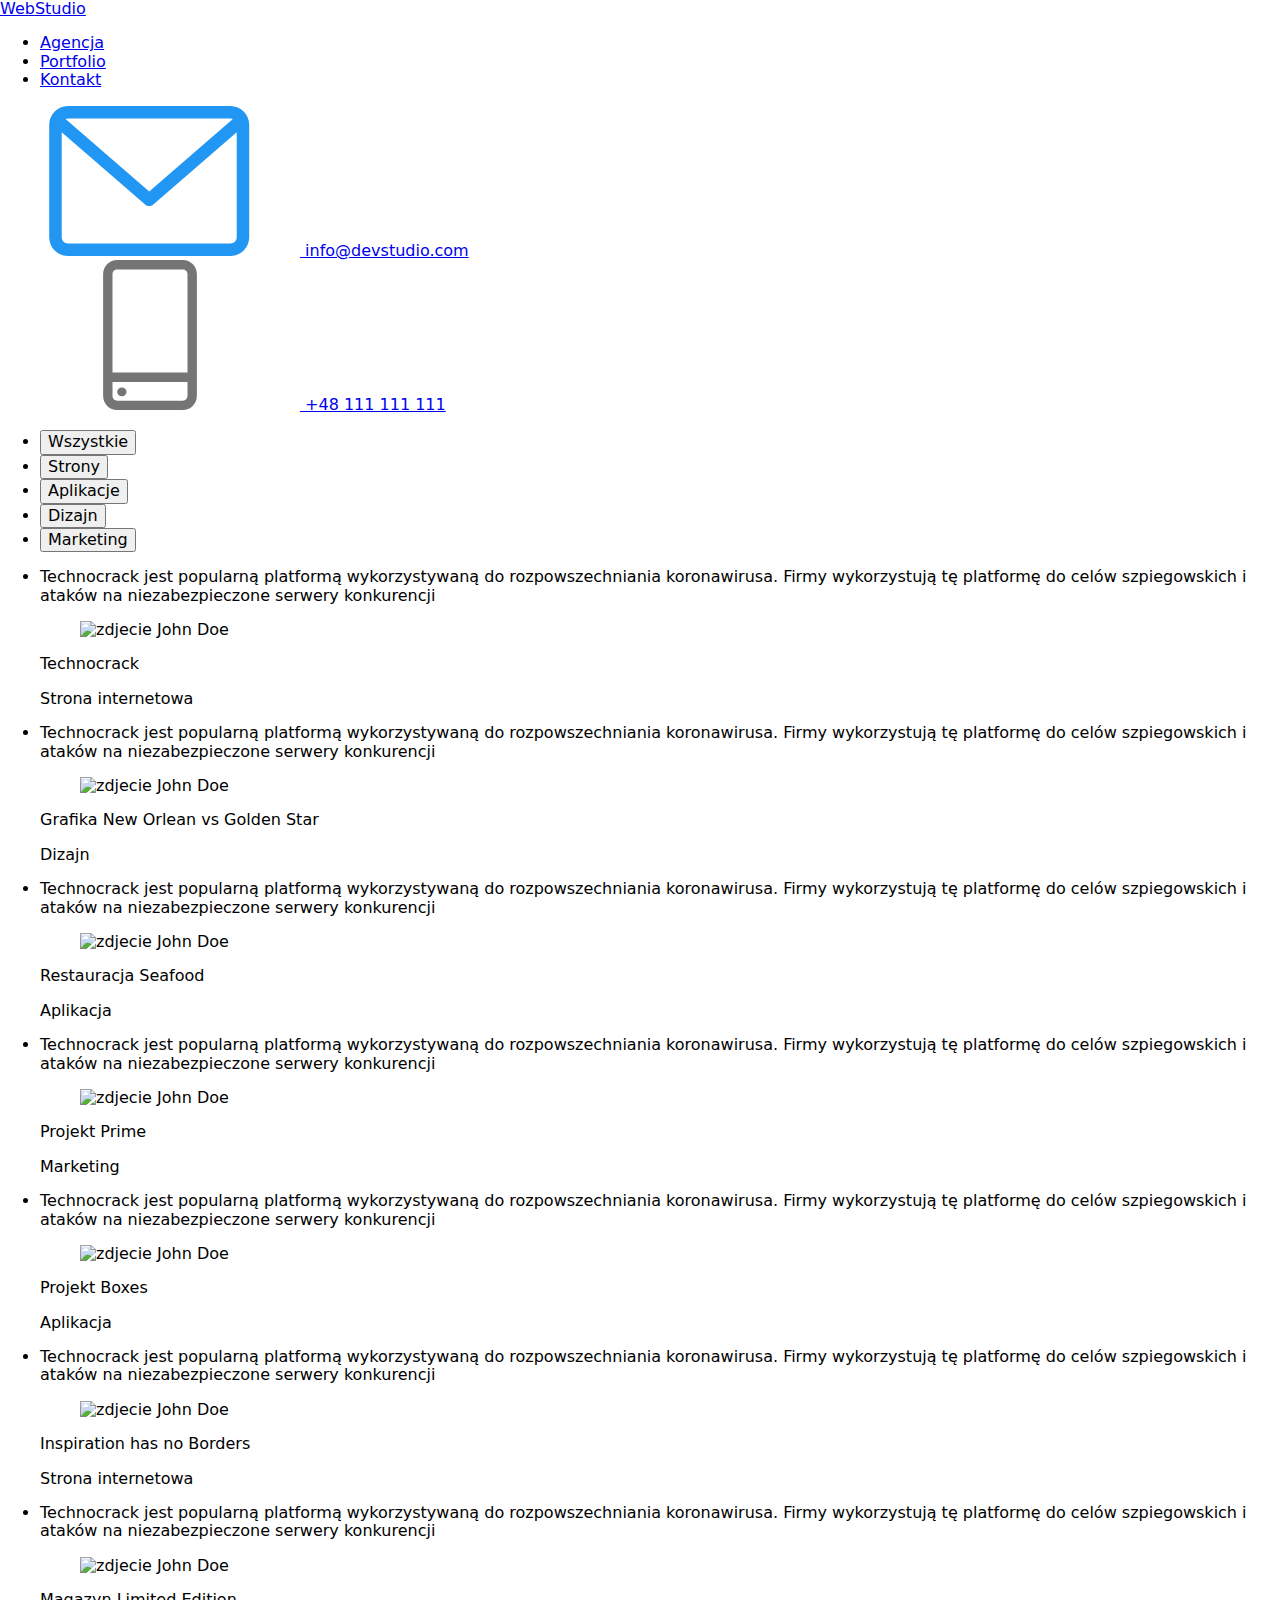
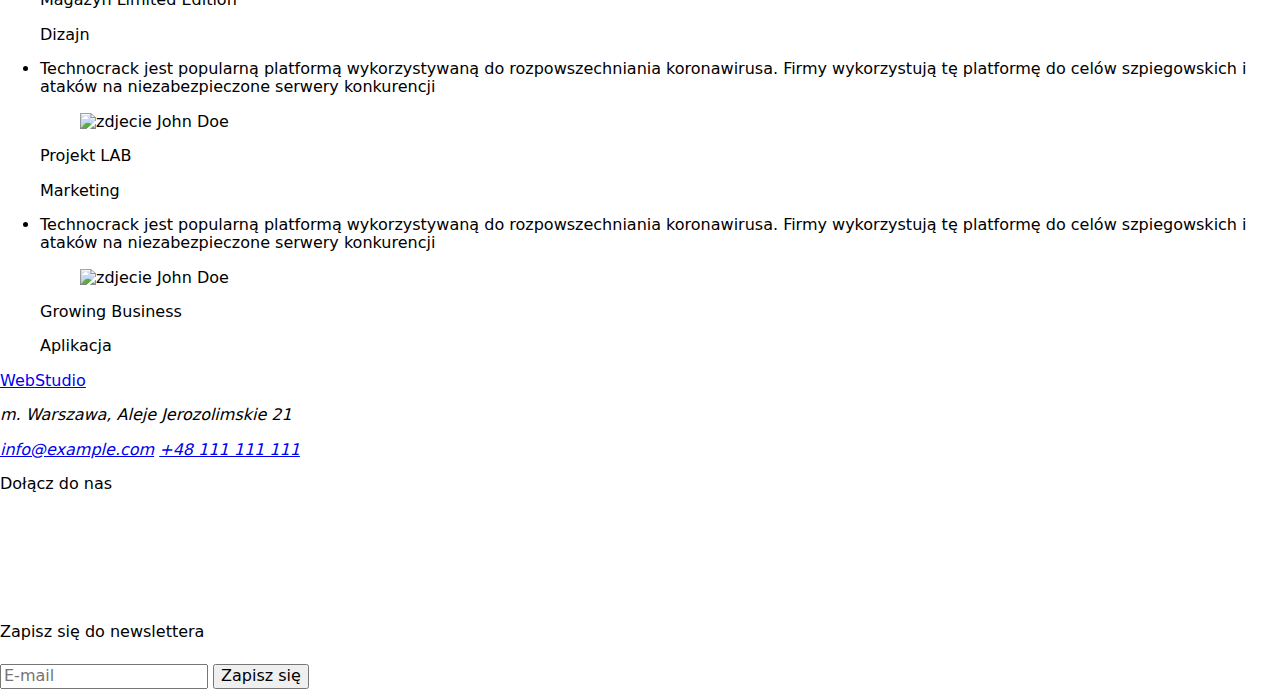
==== commit 3bf18aa1: "d" ====
--- a/portfolio.html
+++ b/portfolio.html
@@ -10,7 +10,7 @@
       href="https://fonts.googleapis.com/css2?family=Raleway:wght@700&family=Roboto:wght@400;500;700;900&display=swap"
       rel="stylesheet"
     />
-    <link rel="stylesheet" href="./css/styles.css" />
+    <link rel="stylesheet" href="./css/main.css" />
     <link
       rel="stylesheet"
       href="https://cdnjs.cloudflare.com/ajax/libs/modern-normalize/1.1.0/modern-normalize.css"
@@ -22,34 +22,34 @@
   </head>
   <body>
     <header class="header">
-      <div class="container header-page">
-        <a class="header-page__link--blue" href="index.html"
-          >Web<span class="header-page__link">Studio</span></a
+      <div class="header__container">
+        <a class="header__title--blue" href="index.html"
+          >Web<span class="header__title">Studio</span></a
         >
         <nav>
-          <ul class="header-nav">
+          <ul class="header__nav">
             <li>
-              <a class="header-nav__link" href="index.html">Agencja</a>
+              <a class="header__link" href="index.html">Agencja</a>
             </li>
             <li>
-              <a class="header-nav__link--active header-nav__link--item" href="portfolio.html">Portfolio</a>
+              <a class="header__link--active header__link--item" href="portfolio.html">Portfolio</a>
             </li>
             <li>
-              <a class="header-nav__link" href="index.html">Kontakt</a>
+              <a class="header__link" href="index.html">Kontakt</a>
             </li>
           </ul>
         </nav>
-        <div class="header-contact">
-          <a class="header-nav__link" href="/info@devstudio.com">
-            <svg class="header-contact__icon--mail">
+        <div class="header__contact">
+          <a class="header__link" href="/info@devstudio.com">
+            <svg class="header__icon--mail">
               <use xlink:href="./images/icons.svg#icon-envelope"></use>
             </svg>
             info@devstudio.com
           </a>
           </div>
-          <div class="header-contact">
-          <a class="header-nav__link" href="/+48111111111">
-            <svg class="header-contact__icon--phone">
+          <div class="header__contact">
+          <a class="header__link" href="/+48111111111">
+            <svg class="header__icon--phone">
               <use xlink:href="./images/icons.svg#icon-smartphone"></use>
             </svg>
             +48 111 111 111
@@ -60,20 +60,20 @@
     <main>
       <div class="container">
         <ul class="portfolio__nav">
-          <li class="portfolio__nav-list">
-            <button class="portfolio__nav-btn" type="button">Wszystkie</button>
-          </li>
-          <li class="portfolio__nav-list">
-            <button class="portfolio__nav-btn" type="button">Strony</button>
-          </li>
-          <li class="portfolio__nav-list">
-            <button class="portfolio__nav-btn" type="button">Aplikacje</button>
-          </li>
-          <li class="portfolio__nav-list">
-            <button class="portfolio__nav-btn" type="button">Dizajn</button>
-          </li>
-          <li class="portfolio__nav-list">
-            <button class="portfolio__nav-btn" type="button">Marketing</button>
+          <li class="portfolio__list--blue">
+            <button class="portfolio__button" type="button">Wszystkie</button>
+          </li>
+          <li class="portfolio__list--blue">
+            <button class="portfolio__button" type="button">Strony</button>
+          </li>
+          <li class="portfolio__list--blue">
+            <button class="portfolio__button" type="button">Aplikacje</button>
+          </li>
+          <li class="portfolio__list--blue">
+            <button class="portfolio__button" type="button">Dizajn</button>
+          </li>
+          <li class="portfolio__list--blue">
+            <button class="portfolio__button" type="button">Marketing</button>
           </li>
         </ul>
       </div>
@@ -96,8 +96,8 @@
               />
             </div>
               <figcaption>
-                <p class="portfolio__item-header">Technocrack</p>
-                <p class="portfolio__item-description">Strona internetowa</p>
+                <p class="portfolio__header">Technocrack</p>
+                <p class="portfolio__description">Strona internetowa</p>
               </figcaption>
             </figure>
           </li>
@@ -118,8 +118,8 @@
               />
             </div>
               <figcaption>
-                <p class="portfolio__item-header">Grafika New Orlean vs Golden Star</p>
-                <p class="portfolio__item-description">Dizajn</p>
+                <p class="portfolio__header">Grafika New Orlean vs Golden Star</p>
+                <p class="portfolio__description">Dizajn</p>
               </figcaption>
             </figure>
           </li>
@@ -140,8 +140,8 @@
               />
             </div>
               <figcaption>
-                <p class="portfolio__item-header">Restauracja Seafood</p>
-                <p class="portfolio__item-description">Aplikacja</p>
+                <p class="portfolio__header">Restauracja Seafood</p>
+                <p class="portfolio__description">Aplikacja</p>
               </figcaption>
             </figure>
           </li>
@@ -162,8 +162,8 @@
               />
               </div>
               <figcaption>
-                <p class="portfolio__item-header">Projekt Prime</p>
-                <p class="portfolio__item-description">Marketing</p>
+                <p class="portfolio__header">Projekt Prime</p>
+                <p class="portfolio__description">Marketing</p>
               </figcaption>
             </figure>
           </li>
@@ -184,8 +184,8 @@
               />
             </div>
               <figcaption>
-                <p class="portfolio__item-header">Projekt Boxes</p>
-                <p class="portfolio__item-description">Aplikacja</p>
+                <p class="portfolio__header">Projekt Boxes</p>
+                <p class="portfolio__description">Aplikacja</p>
               </figcaption>
             </figure>
           </li>
@@ -207,8 +207,8 @@
               />
             </div>
               <figcaption>
-                <p class="portfolio__item-header">Inspiration has no Borders</p>
-                <p class="portfolio__item-description">Strona internetowa</p>
+                <p class="portfolio__header">Inspiration has no Borders</p>
+                <p class="portfolio__description">Strona internetowa</p>
               </figcaption>
             </figure>
           </li>
@@ -229,8 +229,8 @@
               />
             </div>
               <figcaption>
-                <p class="portfolio__item-header">Magazyn Limited Edition</p>
-                <p class="portfolio__item-description">Dizajn</p>
+                <p class="portfolio__header">Magazyn Limited Edition</p>
+                <p class="portfolio__description">Dizajn</p>
               </figcaption>
             </figure>
           </li>
@@ -251,8 +251,8 @@
               />
             </div>
               <figcaption>
-                <p class="portfolio__item-header">Projekt LAB</p>
-                <p class="portfolio__item-description">Marketing</p>
+                <p class="portfolio__header">Projekt LAB</p>
+                <p class="portfolio__description">Marketing</p>
               </figcaption>
             </figure>
           </li>
@@ -273,8 +273,8 @@
               />
             </div>
               <figcaption>
-                <p class="portfolio__item-header">Growing Business</p>
-                <p class="portfolio__item-description">Aplikacja</p>
+                <p class="portfolio__header">Growing Business</p>
+                <p class="portfolio__description">Aplikacja</p>
               </figcaption>
             </figure>
           </li>
@@ -285,44 +285,44 @@
     <footer class="section">
       <div class="footer__container">
       <div class="footer__logo">
-        <a class="footer__logo-link--blue" href="index.html"
-          >Web<span class="footer__logo-link">Studio</span></a
+        <a class="footer__link--blue" href="index.html"
+          >Web<span class="footer__link">Studio</span></a
         >
         <address>
-          <p class="footer__logo-adress">m. Warszawa, Aleje Jerozolimskie 21</p>
-          <a class="footer__logo-contact" href="/info@example.com">info@example.com</a>
-          <a class="footer__logo-contact" href="/+48111111111">+48 111 111 111</a>
+          <p class="footer__adress">m. Warszawa, Aleje Jerozolimskie 21</p>
+          <a class="footer__contact" href="/info@example.com">info@example.com</a>
+          <a class="footer__contact" href="/+48111111111">+48 111 111 111</a>
         </address>
       </div>
       <div class="footer__social">
       <p> Dołącz do nas</p>
-      <div class="footer__social-list">
-        <div class="footer__social-svg">
-  <svg class="footer__social-icon" width="20" height="20">
+      <div class="footer__list">
+        <div class="footer__svg">
+  <svg class="footer__icon" width="20" height="20">
     <use href="./images/icons.svg#icon-instagram-two"></use>
   </svg>
 </div>
-<div class="footer__social-svg">
-  <svg class="footer__social-icon" width="20" height="20">
+<div class="footer__svg">
+  <svg class="footer__icon" width="20" height="20">
     <use href="./images/icons.svg#icon-twitter-two"></use>
   </svg>
 
 </div>
-<div class="footer__social-svg">
-  <svg class="footer__social-icon" width="20" height="20">
+<div class="footer__svg">
+  <svg class="footer__icon" width="20" height="20">
     <use href="./images/icons.svg#icon-facebook-two"></use>
   </svg>
 
 </div>
-<div class="footer__social-svg">
-  <svg class="footer__social-icon" width="20" height="20">
+<div class="footer__svg">
+  <svg class="footer__icon" width="20" height="20">
     <use href="./images/icons.svg#icon-linkedin-two"></use>
   </svg>
 </div>
 </div>
 </div>
 <form>
-  <label for="sign-up" class="footer__label-sign-up">
+  <label for="sign-up" class="footer__label">
     <p class="footer__sign-up">Zapisz się do newslettera</p>
     <input 
     required
@@ -333,8 +333,8 @@
     class="footer__input"
     />
   </label>
-  <button type="submit" class="footer_btn-sign-up" id="mail-footer">Zapisz się</button>
-  <svg class="footer__svg-sign-up" width="24" height="24">
+  <button type="submit" class="footer_button" id="mail-footer">Zapisz się</button>
+  <svg class="footer__svg--sign-up" width="24" height="24">
     <use href="./images/icons.svg#icon-icon-send"></use>
   </svg>
 </form>
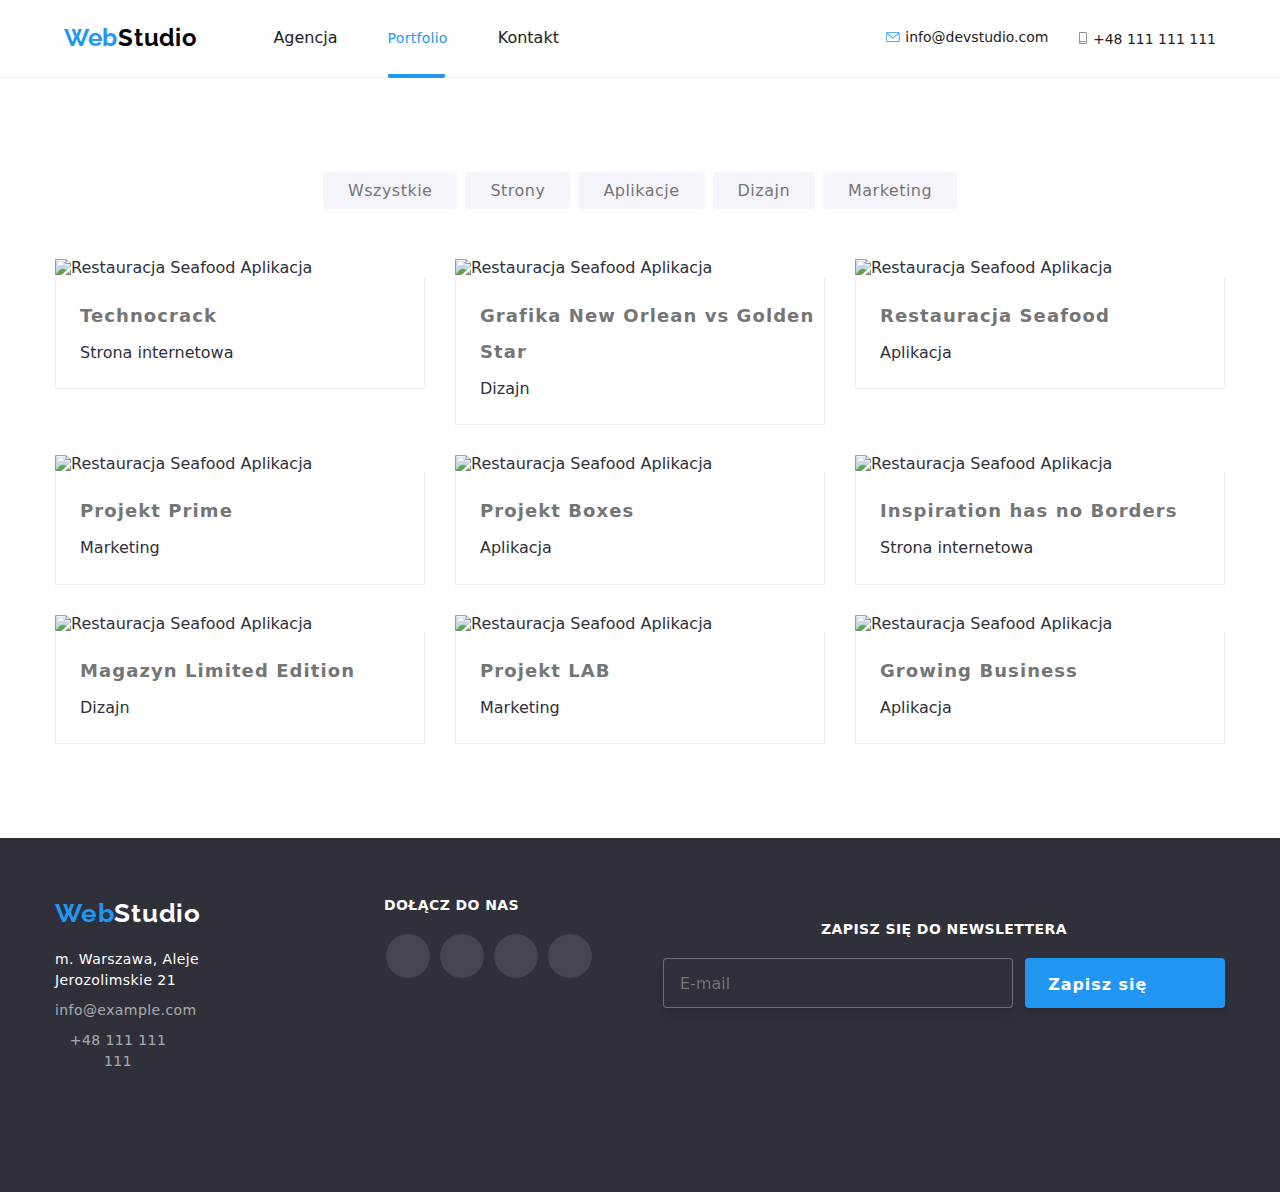
==== commit 05464de0: "d" ====
--- a/portfolio.html
+++ b/portfolio.html
@@ -21,18 +21,46 @@
     <title>Portfolio</title>
   </head>
   <body>
+    <div class="js-menu-container">
+      <button type="button" class="js-close-menu">x</button>
+      <ul class="mobile-menu__list">
+        <li class="mobile-menu__item">
+          <a class="mobile-menu__link" href="./index.html">Agencja</a>
+        </li>
+        <li class="mobile-menu__item">
+          <a class="mobile-menu__link" href="./portfolio.html">Portfolio</a>
+        </li>
+        <li class="mobile-menu__item">
+          <a class="mobile-menu__link" href="">Kontakt</a>
+        </li>
+      </ul>
+      <ul class="mobile-menu__item--contact">
+        <li class="mobile-menu__list--blue">+48 111 111 111</li>
+        <li class="mobile-menu__list--contact">info@devstudio.com</li>
+      </ul>
+      <ul class="mobile-menu__item--socials">
+        <li class="mobile-menu__list--socials">Instagram</li>
+        <li class="mobile-menu__list--socials">Twitter</li>
+        <li class="mobile-menu__list--socials">Facebook</li>
+        <li class="mobile-menu__list--socials">Linkedin</li>
+      </ul>
+    </div>
     <header class="header">
       <div class="header__container">
         <a class="header__title--blue" href="index.html"
           >Web<span class="header__title">Studio</span></a
         >
-        <nav>
+        <nav class="header__navs">
           <ul class="header__nav">
             <li>
               <a class="header__link" href="index.html">Agencja</a>
             </li>
             <li>
-              <a class="header__link--active header__link--item" href="portfolio.html">Portfolio</a>
+              <a
+                class="header__link--active header__link--item"
+                href="portfolio.html"
+                >Portfolio</a
+              >
             </li>
             <li>
               <a class="header__link" href="index.html">Kontakt</a>
@@ -46,8 +74,6 @@
             </svg>
             info@devstudio.com
           </a>
-          </div>
-          <div class="header__contact">
           <a class="header__link" href="/+48111111111">
             <svg class="header__icon--phone">
               <use xlink:href="./images/icons.svg#icon-smartphone"></use>
@@ -55,290 +81,336 @@
             +48 111 111 111
           </a>
         </div>
+        <button class="header__mobile-button js-open-menu">
+          <svg class="header__mobile-svg" width="40px" height="40px">
+            <use href="./images/menu-mobile2.svg#icon-menu"></use>
+          </svg>
+        </button>
       </div>
     </header>
-    <main>
-      <div class="container">
-        <ul class="portfolio__nav">
-          <li class="portfolio__list--blue">
-            <button class="portfolio__button" type="button">Wszystkie</button>
-          </li>
-          <li class="portfolio__list--blue">
-            <button class="portfolio__button" type="button">Strony</button>
-          </li>
-          <li class="portfolio__list--blue">
-            <button class="portfolio__button" type="button">Aplikacje</button>
-          </li>
-          <li class="portfolio__list--blue">
-            <button class="portfolio__button" type="button">Dizajn</button>
-          </li>
-          <li class="portfolio__list--blue">
-            <button class="portfolio__button" type="button">Marketing</button>
-          </li>
-        </ul>
-      </div>
-      <div class="container__portfolio">
-        <ul class="portfolio__list">
-          <li class="portfolio__item">
-            <div class="portfolio__animation">
-              <p class="portfolio__info">
-                Technocrack jest popularną platformą wykorzystywaną do
-                  rozpowszechniania koronawirusa. Firmy wykorzystują tę
-                  platformę do celów szpiegowskich i ataków na niezabezpieczone
-                  serwery konkurencji
+    <main class="portfolio-nav">
+      <section class="portfolio-nav__container">
+        <div>
+          <ul class="portfolio-nav__list">
+            <li class="portfolio-nav__item">
+              <button type="button" class="portfolio-nav__btn">
+                Wszystkie
+              </button>
+            </li>
+            <li class="portfolio-nav__item">
+              <button type="button" class="portfolio-nav__btn">Strony</button>
+            </li>
+            <li class="portfolio-nav__item">
+              <button type="button" class="portfolio-nav__btn">
+                Aplikacje
+              </button>
+            </li>
+            <li class="portfolio-nav__item">
+              <button type="button" class="portfolio-nav__btn">Dizajn</button>
+            </li>
+            <li class="portfolio-nav__item portfolio-nav__item--margin">
+              <button type="button" class="portfolio-nav__btn">
+                Marketing
+              </button>
+            </li>
+          </ul>
+          <ul class="portfolio__list">
+            <li class="portfolio__item">
+              <div class="portfolio__img">
+                <img
+                  width="100%"
+                  height="100%"
+                  src="./images/portfolio1.jpg"
+                  srcset="
+                    ./images/portfolio1.jpg,
+                    ./images/portfolio1@x2.jpg 2x
+                  "
+                  alt="Restauracja Seafood Aplikacja "
+                />
+                <p class="portfolio__info">
+                  Technocrack jest popularną platformą wykorzystywaną do
+                  rozpowszechniania koronawirusa. Firmy wykorzystują tę
+                  platformę do celów szpiegowskich i ataków na niezabezpieczone
+                  serwery konkurencji
+                </p>
+              </div>
+              <p class="portfolio__item--header">Technocrack</p>
+              <p class="portfolio__item-description">Strona internetowa</p>
+            </li>
+
+            <li class="portfolio__item">
+              <div class="portfolio__img">
+                <img
+                  width="100%"
+                  height="100%"
+                  src="./images/portfolio2.jpg"
+                  srcset="
+                    ./images/portfolio2.jpg,
+                    ./images/portfolio2@x2.jpg 2x
+                  "
+                  alt="Restauracja Seafood Aplikacja "
+                />
+                <p class="portfolio__info">
+                  Technocrack jest popularną platformą wykorzystywaną do
+                  rozpowszechniania koronawirusa. Firmy wykorzystują tę
+                  platformę do celów szpiegowskich i ataków na niezabezpieczone
+                  serwery konkurencji
+                </p>
+              </div>
+              <p class="portfolio__item--header">
+                Grafika New Orlean vs Golden Star
               </p>
-            <figure>
-              <img
-                src="./images/src.jpg"
-                alt="zdjecie John Doe"
-                width="370"
-                height="294"
-              />
-            </div>
-              <figcaption>
-                <p class="portfolio__header">Technocrack</p>
-                <p class="portfolio__description">Strona internetowa</p>
-              </figcaption>
-            </figure>
-          </li>
-          <li class="portfolio__item">
-            <div class="portfolio__animation">
-              <p class="portfolio__info">
-                Technocrack jest popularną platformą wykorzystywaną do
-                  rozpowszechniania koronawirusa. Firmy wykorzystują tę
-                  platformę do celów szpiegowskich i ataków na niezabezpieczone
-                  serwery konkurencji
-              </p>
-            <figure>
-              <img
-                src="./images/src2.jpg"
-                alt="zdjecie John Doe"
-                width="370"
-                height="294"
-              />
-            </div>
-              <figcaption>
-                <p class="portfolio__header">Grafika New Orlean vs Golden Star</p>
-                <p class="portfolio__description">Dizajn</p>
-              </figcaption>
-            </figure>
-          </li>
-          <li class="portfolio__item">
-            <div class="portfolio__animation">
-              <p class="portfolio__info">
-                Technocrack jest popularną platformą wykorzystywaną do
-                  rozpowszechniania koronawirusa. Firmy wykorzystują tę
-                  platformę do celów szpiegowskich i ataków na niezabezpieczone
-                  serwery konkurencji
-              </p>
-            <figure>
-              <img
-                src="./images/src3.jpg"
-                alt="zdjecie John Doe"
-                width="370"
-                height="294"
-              />
-            </div>
-              <figcaption>
-                <p class="portfolio__header">Restauracja Seafood</p>
-                <p class="portfolio__description">Aplikacja</p>
-              </figcaption>
-            </figure>
-          </li>
-          <li class="portfolio__item">
-            <div class="portfolio__animation">
-              <p class="portfolio__info">
-                Technocrack jest popularną platformą wykorzystywaną do
-                  rozpowszechniania koronawirusa. Firmy wykorzystują tę
-                  platformę do celów szpiegowskich i ataków na niezabezpieczone
-                  serwery konkurencji
-              </p>
-            <figure>
-              <img
-                src="./images/src4.jpg"
-                alt="zdjecie John Doe"
-                width="370"
-                height="294"
-              />
-              </div>
-              <figcaption>
-                <p class="portfolio__header">Projekt Prime</p>
-                <p class="portfolio__description">Marketing</p>
-              </figcaption>
-            </figure>
-          </li>
-          <li class="portfolio__item">
-            <div class="portfolio__animation">
-              <p class="portfolio__info">
-                Technocrack jest popularną platformą wykorzystywaną do
-                  rozpowszechniania koronawirusa. Firmy wykorzystują tę
-                  platformę do celów szpiegowskich i ataków na niezabezpieczone
-                  serwery konkurencji
-              </p>
-            <figure>
-              <img
-                src="./images/src5.jpg"
-                alt="zdjecie John Doe"
-                width="370"
-                height="294"
-              />
-            </div>
-              <figcaption>
-                <p class="portfolio__header">Projekt Boxes</p>
-                <p class="portfolio__description">Aplikacja</p>
-              </figcaption>
-            </figure>
-          </li>
-
-          <li class="portfolio__item">
-            <div class="portfolio__animation">
-              <p class="portfolio__info">
-                Technocrack jest popularną platformą wykorzystywaną do
-                  rozpowszechniania koronawirusa. Firmy wykorzystują tę
-                  platformę do celów szpiegowskich i ataków na niezabezpieczone
-                  serwery konkurencji
-              </p>
-            <figure>
-              <img
-                src="./images/src6.jpg"
-                alt="zdjecie John Doe"
-                width="370"
-                height="294"
-              />
-            </div>
-              <figcaption>
-                <p class="portfolio__header">Inspiration has no Borders</p>
-                <p class="portfolio__description">Strona internetowa</p>
-              </figcaption>
-            </figure>
-          </li>
-          <li class="portfolio__item">
-            <div class="portfolio__animation">
-              <p class="portfolio__info">
-                Technocrack jest popularną platformą wykorzystywaną do
-                  rozpowszechniania koronawirusa. Firmy wykorzystują tę
-                  platformę do celów szpiegowskich i ataków na niezabezpieczone
-                  serwery konkurencji
-              </p>
-            <figure>
-              <img
-                src="./images/src7.jpg"
-                alt="zdjecie John Doe"
-                width="370"
-                height="294"
-              />
-            </div>
-              <figcaption>
-                <p class="portfolio__header">Magazyn Limited Edition</p>
-                <p class="portfolio__description">Dizajn</p>
-              </figcaption>
-            </figure>
-          </li>
-          <li class="portfolio__item">
-            <div class="portfolio__animation">
-              <p class="portfolio__info">
-                Technocrack jest popularną platformą wykorzystywaną do
-                  rozpowszechniania koronawirusa. Firmy wykorzystują tę
-                  platformę do celów szpiegowskich i ataków na niezabezpieczone
-                  serwery konkurencji
-              </p>
-            <figure>
-              <img
-                src="./images/src8.jpg"
-                alt="zdjecie John Doe"
-                width="370"
-                height="294"
-              />
-            </div>
-              <figcaption>
-                <p class="portfolio__header">Projekt LAB</p>
-                <p class="portfolio__description">Marketing</p>
-              </figcaption>
-            </figure>
-          </li>
-          <li class="portfolio__item">
-            <div class="portfolio__animation">
-              <p class="portfolio__info">
-                Technocrack jest popularną platformą wykorzystywaną do
-                  rozpowszechniania koronawirusa. Firmy wykorzystują tę
-                  platformę do celów szpiegowskich i ataków na niezabezpieczone
-                  serwery konkurencji
-              </p>
-            <figure>
-              <img
-                src="./images/src9.jpg"
-                alt="zdjecie John Doe"
-                width="370"
-                height="294"
-              />
-            </div>
-              <figcaption>
-                <p class="portfolio__header">Growing Business</p>
-                <p class="portfolio__description">Aplikacja</p>
-              </figcaption>
-            </figure>
-          </li>
-        </ul>
-      </div>
+              <p class="portfolio__item-description">Dizajn</p>
+            </li>
+            <li class="portfolio__item">
+              <div class="portfolio__img">
+                <img
+                  width="100%"
+                  height="100%"
+                  src="./images/portfolio3.jpg"
+                  srcset="
+                    ./images/portfolio3.jpg,
+                    ./images/portfolio3@x2.jpg 2x
+                  "
+                  alt="Restauracja Seafood Aplikacja "
+                />
+                <p class="portfolio__info">
+                  Technocrack jest popularną platformą wykorzystywaną do
+                  rozpowszechniania koronawirusa. Firmy wykorzystują tę
+                  platformę do celów szpiegowskich i ataków na niezabezpieczone
+                  serwery konkurencji
+                </p>
+              </div>
+              <p class="portfolio__item--header">Restauracja Seafood</p>
+              <p class="portfolio__item-description">Aplikacja</p>
+            </li>
+            <li class="portfolio__item">
+              <div class="portfolio__img">
+                <img
+                  width="100%"
+                  height="100%"
+                  src="./images/portfolio4.jpg"
+                  srcset="
+                    ./images/portfolio4.jpg,
+                    ./images/portfolio4@x2.jpg 2x
+                  "
+                  alt="Restauracja Seafood Aplikacja "
+                />
+                <p class="portfolio__info">
+                  Technocrack jest popularną platformą wykorzystywaną do
+                  rozpowszechniania koronawirusa. Firmy wykorzystują tę
+                  platformę do celów szpiegowskich i ataków na niezabezpieczone
+                  serwery konkurencji
+                </p>
+              </div>
+              <p class="portfolio__item--header">Projekt Prime</p>
+              <p class="portfolio__item-description">Marketing</p>
+            </li>
+            <li class="portfolio__item">
+              <div class="portfolio__img">
+                <img
+                  width="100%"
+                  height="100%"
+                  src="./images/portfolio5.jpg"
+                  srcset="
+                    ./images/portfolio5.jpg,
+                    ./images/portfolio5@x2.jpg 2x
+                  "
+                  alt="Restauracja Seafood Aplikacja "
+                />
+                <p class="portfolio__info">
+                  Technocrack jest popularną platformą wykorzystywaną do
+                  rozpowszechniania koronawirusa. Firmy wykorzystują tę
+                  platformę do celów szpiegowskich i ataków na niezabezpieczone
+                  serwery konkurencji
+                </p>
+              </div>
+              <p class="portfolio__item--header">Projekt Boxes</p>
+              <p class="portfolio__item-description">Aplikacja</p>
+            </li>
+            <li class="portfolio__item">
+              <div class="portfolio__img">
+                <img
+                  width="100%"
+                  height="100%"
+                  src="./images/portfolio6.jpg"
+                  srcset="
+                    ./images/portfolio6.jpg,
+                    ./images/portfolio6@x2.jpg 2x
+                  "
+                  alt="Restauracja Seafood Aplikacja "
+                />
+                <p class="portfolio__info">
+                  Technocrack jest popularną platformą wykorzystywaną do
+                  rozpowszechniania koronawirusa. Firmy wykorzystują tę
+                  platformę do celów szpiegowskich i ataków na niezabezpieczone
+                  serwery konkurencji
+                </p>
+              </div>
+              <p class="portfolio__item--header">Inspiration has no Borders</p>
+              <p class="portfolio__item-description">Strona internetowa</p>
+            </li>
+            <li class="portfolio__item">
+              <div class="portfolio__img">
+                <img
+                  width="100%"
+                  height="100%"
+                  src="./images/portfolio7.jpg"
+                  srcset="
+                    ./images/portfolio7.jpg,
+                    ./images/portfolio7@x2.jpg 2x
+                  "
+                  alt="Restauracja Seafood Aplikacja "
+                />
+                <p class="portfolio__info">
+                  Technocrack jest popularną platformą wykorzystywaną do
+                  rozpowszechniania koronawirusa. Firmy wykorzystują tę
+                  platformę do celów szpiegowskich i ataków na niezabezpieczone
+                  serwery konkurencji
+                </p>
+              </div>
+              <p class="portfolio__item--header">Magazyn Limited Edition</p>
+              <p class="portfolio__item-description">Dizajn</p>
+            </li>
+            <li class="portfolio__item">
+              <div class="portfolio__img">
+                <img
+                  width="100%"
+                  height="100%"
+                  src="./images/portfolio8.jpg"
+                  srcset="
+                    ./images/portfolio8.jpg,
+                    ./images/portfolio8@x2.jpg 2x
+                  "
+                  alt="Restauracja Seafood Aplikacja "
+                />
+                <p class="portfolio__info">
+                  Technocrack jest popularną platformą wykorzystywaną do
+                  rozpowszechniania koronawirusa. Firmy wykorzystują tę
+                  platformę do celów szpiegowskich i ataków na niezabezpieczone
+                  serwery konkurencji
+                </p>
+              </div>
+              <p class="portfolio__item--header">Projekt LAB</p>
+              <p class="portfolio__item-description">Marketing</p>
+            </li>
+            <li class="portfolio__item">
+              <div class="portfolio__img">
+                <img
+                  width="100%"
+                  height="100%"
+                  src="./images/portfolio9.jpg"
+                  srcset="
+                    ./images/portfolio9.jpg,
+                    ./images/portfolio9@x2.jpg 2x
+                  "
+                  alt="Restauracja Seafood Aplikacja "
+                />
+                <p class="portfolio__info">
+                  Technocrack jest popularną platformą wykorzystywaną do
+                  rozpowszechniania koronawirusa. Firmy wykorzystują tę
+                  platformę do celów szpiegowskich i ataków na niezabezpieczone
+                  serwery konkurencji
+                </p>
+              </div>
+              <p class="portfolio__item--header">Growing Business</p>
+              <p class="portfolio__item-description">Aplikacja</p>
+            </li>
+          </ul>
+        </div>
+      </section>
     </main>
 
-    <footer class="section">
+    <footer class="footer">
       <div class="footer__container">
-      <div class="footer__logo">
-        <a class="footer__link--blue" href="index.html"
-          >Web<span class="footer__link">Studio</span></a
-        >
-        <address>
-          <p class="footer__adress">m. Warszawa, Aleje Jerozolimskie 21</p>
-          <a class="footer__contact" href="/info@example.com">info@example.com</a>
-          <a class="footer__contact" href="/+48111111111">+48 111 111 111</a>
-        </address>
+        <div class="footer__tablet">
+          <div class="footer__desktop">
+            <section class="footer__logo">
+              <a class="footer__link" href="./index.html">
+                <span class="footer__link footer__link--blue">Web</span
+                >Studio</a
+              >
+            </section>
+            <p class="footer__adress">m. Warszawa, Aleje Jerozolimskie 21</p>
+            <ul class="footer__contact-list">
+              <li
+                class="footer__contact-item footer__contact-item--margin-bottom"
+              >
+                <a class="footer__contact-link" href="mailto:info@example.com"
+                  >info@example.com</a
+                >
+              </li>
+              <li class="footer__contact-item">
+                <a class="footer__contact-link" href="tel:+48 111 111 111"
+                  >+48 111 111 111</a
+                >
+              </li>
+            </ul>
+          </div>
+          <div class="footer__socials">
+            <p class="footer__socials-join-us">Dołącz do nas</p>
+
+            <ul class="footer__social-icon-div">
+              <li>
+                <a class="footer__icon-link" href=""
+                  ><div class="footer__socials-div">
+                    <svg class="footer__icon" width="20" height="20">
+                      <use href="./images/icons.svg#icon-instagram-two"></use>
+                    </svg></div
+                ></a>
+              </li>
+              <li>
+                <a class="footer__icon-link" href="">
+                  <div class="footer__socials-div">
+                    <svg class="footer__icon" width="20" height="20">
+                      <use href="./images/icons.svg#icon-twitter-two"></use>
+                    </svg></div
+                ></a>
+              </li>
+              <li>
+                <a class="footer__icon-link" href="">
+                  <div class="footer__socials-div">
+                    <svg class="footer__icon" width="20" height="20">
+                      <use href="./images/icons.svg#icon-facebook-two"></use>
+                    </svg></div
+                ></a>
+              </li>
+              <li>
+                <a class="footer__icon-link" href=""
+                  ><div class="footer__socials-div">
+                    <svg class="footer__icon" width="20" height="20">
+                      <use href="./images/icons.svg#icon-linkedin-two"></use>
+                    </svg></div
+                ></a>
+              </li>
+            </ul>
+          </div>
+        </div>
+        <div class="footer__mobile">
+          <label for="sign-up" class="footer__label-sign-up"
+            >Zapisz się do newslettera</label
+          >
+          <form class="footer__sign-up">
+            <input
+              required
+              class="footer-email-input"
+              type="email"
+              placeholder="E-mail"
+              id="sign-up"
+              name="sign-up"
+            />
+            <div class="div-footer__btn-sign-up">
+              <button type="submit" class="footer__btn-sign-up">
+                Zapisz się
+                <svg class="footer__svg-btn" width="24" height="24">
+                  <use href="./images/icons.svg#icon-icon-send"></use>
+                </svg>
+              </button>
+            </div>
+          </form>
+        </div>
       </div>
-      <div class="footer__social">
-      <p> Dołącz do nas</p>
-      <div class="footer__list">
-        <div class="footer__svg">
-  <svg class="footer__icon" width="20" height="20">
-    <use href="./images/icons.svg#icon-instagram-two"></use>
-  </svg>
-</div>
-<div class="footer__svg">
-  <svg class="footer__icon" width="20" height="20">
-    <use href="./images/icons.svg#icon-twitter-two"></use>
-  </svg>
-
-</div>
-<div class="footer__svg">
-  <svg class="footer__icon" width="20" height="20">
-    <use href="./images/icons.svg#icon-facebook-two"></use>
-  </svg>
-
-</div>
-<div class="footer__svg">
-  <svg class="footer__icon" width="20" height="20">
-    <use href="./images/icons.svg#icon-linkedin-two"></use>
-  </svg>
-</div>
-</div>
-</div>
-<form>
-  <label for="sign-up" class="footer__label">
-    <p class="footer__sign-up">Zapisz się do newslettera</p>
-    <input 
-    required
-    type="email" 
-    id="sign-up" 
-    name="sign-up" 
-    placeholder="E-mail"
-    class="footer__input"
-    />
-  </label>
-  <button type="submit" class="footer_button" id="mail-footer">Zapisz się</button>
-  <svg class="footer__svg--sign-up" width="24" height="24">
-    <use href="./images/icons.svg#icon-icon-send"></use>
-  </svg>
-</form>
-</div>
     </footer>
+    <script src="./js/mobile-menu.js"></script>
   </body>
 </html>
--- a/css/main.css
+++ b/css/main.css
@@ -0,0 +1,1375 @@
+* {
+  padding: 0;
+  margin: 0;
+}
+
+body {
+  font-family: "Roboto", sans-serif;
+  color: #212121;
+  background: #ffffff;
+}
+
+ul {
+  list-style: none;
+}
+
+a {
+  text-decoration: none;
+}
+
+img {
+  display: block;
+}
+
+.container, .portfolio-nav, .footer__container, .clients__div, .team__list, .team__item, .article-hidden__container, .article__container, .header__container {
+  width: 100%;
+  max-width: 1200px;
+  margin: 0 auto;
+  padding-left: 15px;
+  padding-right: 15px;
+}
+
+.section, .portfolio-nav__container, .main {
+  padding-top: 60px;
+  padding-bottom: 60px;
+}
+
+@media screen and (min-width: 1200px) {
+  .container, .portfolio-nav, .footer__container, .clients__div, .team__list, .team__item, .article-hidden__container, .article__container, .header__container {
+    max-width: 1200px;
+  }
+  .section, .portfolio-nav__container, .main {
+    padding-top: 94px;
+    padding-bottom: 94px;
+  }
+}
+header {
+  margin: 0 auto;
+}
+
+.section, .portfolio-nav__container, .main {
+  padding-top: 94px;
+  padding-bottom: 94px;
+}
+
+.header {
+  border-bottom: 1px solid #ececec;
+  margin: 0 auto;
+}
+.header__title {
+  font-family: "Raleway";
+  font-style: normal;
+  font-weight: 700;
+  font-size: 24px;
+  line-height: 1.19;
+  color: #000000;
+  letter-spacing: 0.03em;
+}
+.header__title--blue {
+  margin: 0;
+  font-family: "Raleway", sans-serif;
+  font-style: normal;
+  font-weight: 700;
+  font-size: 24px;
+  line-height: 1.19;
+  color: #2196f3;
+  letter-spacing: 0.03em;
+}
+.header__nav {
+  display: -webkit-box;
+  display: -ms-flexbox;
+  display: flex;
+  margin-left: auto;
+  display: none;
+}
+
+.header__icon--mail {
+  width: 16px;
+  height: 12px;
+  padding-top: 2px;
+}
+
+.header__icon--phone {
+  width: 10px;
+  height: 16px;
+  padding-top: 4px;
+}
+
+.header__page .header__link .header__link--active {
+  display: block;
+}
+
+@media screen and (min-width: 768px) {
+  .header__nav {
+    display: -webkit-box;
+    display: -ms-flexbox;
+    display: flex;
+    gap: 50px;
+  }
+}
+@media screen and (min-width: 1200px) {
+  .header__navs {
+    display: -webkit-box;
+    display: -ms-flexbox;
+    display: flex;
+    margin-right: 250px;
+  }
+}
+.header__container {
+  max-width: 100%;
+  display: -webkit-box;
+  display: -ms-flexbox;
+  display: flex;
+  -webkit-box-orient: horizontal;
+  -webkit-box-direction: normal;
+      -ms-flex-direction: row;
+          flex-direction: row;
+  margin: 0 auto;
+  padding: 22px;
+  -webkit-box-pack: justify;
+      -ms-flex-pack: justify;
+          justify-content: space-between;
+  -webkit-box-align: center;
+      -ms-flex-align: center;
+          align-items: center;
+}
+
+.header__mobile-button {
+  background-color: transparent;
+  border: none;
+  color: none;
+  cursor: pointer;
+  background-color: #ffffff;
+}
+@media screen and (min-width: 768px) {
+  .header__mobile-button {
+    display: none;
+  }
+}
+
+.header__mobile-button:hover,
+.header__mobile-button:focus {
+  fill: #2196f3;
+}
+
+.header__link--active:hover,
+.header__link--active:focus,
+.header__link--active:active {
+  color: #2196f3;
+}
+
+.header__link--item::after {
+  content: "";
+  position: absolute;
+  display: block;
+  border-radius: 2px;
+  border-bottom: 4px solid #2196f3;
+  width: 57px;
+  padding-top: 27px;
+}
+
+.header__link {
+  text-decoration: none;
+  color: #212121;
+}
+.header__link--active {
+  font-weight: 500;
+  font-size: 14px;
+  line-height: 1.14;
+  letter-spacing: 0.02em;
+  color: #2196f3;
+  position: relative;
+}
+.header__link--item::after {
+  content: "";
+  position: absolute;
+  display: block;
+  border-radius: 2px;
+  border-bottom: 4px solid #2196f3;
+  width: 57px;
+  padding-top: 27px;
+}
+
+.header__link:hover,
+.header__link:focus {
+  color: #2196f3;
+}
+
+.header__link:hover svg,
+.header__link:hover svg {
+  fill: #2196f3;
+}
+
+.header__contact {
+  font-weight: 500;
+  font-size: 14px;
+  line-height: 1.14;
+  display: none;
+}
+.header__contact:last-child {
+  margin-left: 50px;
+}
+
+@media screen and (min-width: 768px) {
+  .header__contact {
+    display: -webkit-box;
+    display: -ms-flexbox;
+    display: flex;
+    -webkit-box-align: start;
+        -ms-flex-align: start;
+            align-items: flex-start;
+    -webkit-box-orient: vertical;
+    -webkit-box-direction: normal;
+        -ms-flex-direction: column;
+            flex-direction: column;
+    -ms-flex-wrap: wrap;
+        flex-wrap: wrap;
+  }
+}
+@media screen and (min-width: 1200px) {
+  .header__contact {
+    display: -webkit-box;
+    display: -ms-flexbox;
+    display: flex;
+    -webkit-box-orient: horizontal;
+    -webkit-box-direction: normal;
+        -ms-flex-flow: row;
+            flex-flow: row;
+    gap: 30px;
+    -webkit-box-align: center;
+        -ms-flex-align: center;
+            align-items: center;
+  }
+  .header__nav {
+    display: -webkit-box;
+    display: -ms-flexbox;
+    display: flex;
+  }
+  .header__container {
+    padding: 24px;
+    max-width: 1200px;
+  }
+}
+.js-close-menu {
+  border: none;
+  background-color: transparent;
+  position: absolute;
+  right: 25px;
+  top: 21px;
+  font-size: 26px;
+  cursor: pointer;
+}
+.js-close-menu:hover {
+  color: #2196f3;
+}
+
+.js-menu-container {
+  width: 100%;
+  position: fixed;
+  height: 100%;
+  background-color: #ffffff;
+  -webkit-transform: translateX(-150%);
+          transform: translateX(-150%);
+  -webkit-transition: -webkit-transform 1s;
+  transition: -webkit-transform 1s;
+  transition: transform 1s;
+  transition: transform 1s, -webkit-transform 1s;
+  z-index: 5;
+}
+
+.is-open {
+  -webkit-transform: translateX(0);
+          transform: translateX(0);
+}
+
+.mobile-menu__list {
+  padding-top: 48px;
+  padding-left: 40px;
+}
+.mobile-menu__link {
+  font-weight: 500;
+  font-size: 40px;
+  line-height: 1.75;
+  text-align: center;
+  letter-spacing: 0.02em;
+  color: #000000;
+}
+.mobile-menu__item--contact {
+  padding-top: 302px;
+  padding-left: 40px;
+}
+.mobile-menu__list--blue {
+  font-weight: 500;
+  font-size: 34px;
+  line-height: 1.17;
+  letter-spacing: 0.02em;
+  color: #2196f3;
+}
+.mobile-menu__item--socials {
+  padding-top: 64px;
+  display: -webkit-box;
+  display: -ms-flexbox;
+  display: flex;
+  padding-left: 40px;
+}
+.mobile-menu__list--contact {
+  font-weight: 500;
+  font-size: 24px;
+  line-height: 28px;
+  letter-spacing: 0.02em;
+  color: #757575;
+}
+.mobile-menu__list--socials {
+  font-weight: 500;
+  font-size: 18px;
+  line-height: 1.22;
+  letter-spacing: 0.02em;
+  color: #2196f3;
+  border-right: 1px solid #757575;
+  padding-left: 10px;
+  padding-right: 20px;
+  cursor: pointer;
+}
+.mobile-menu__list--socials:first-child {
+  padding-left: 0;
+}
+.mobile-menu__list--socials:last-child {
+  border-right: none;
+}
+
+.mobile-menu__link:hover,
+.mobile-menu__link:focus {
+  color: #2196f3;
+}
+
+.main {
+  text-align: center;
+  background: #2f303a;
+  height: 600px;
+  display: -webkit-box;
+  display: -ms-flexbox;
+  display: flex;
+  -webkit-box-pack: center;
+      -ms-flex-pack: center;
+          justify-content: center;
+  -webkit-box-align: center;
+      -ms-flex-align: center;
+          align-items: center;
+  -webkit-box-orient: vertical;
+  -webkit-box-direction: normal;
+      -ms-flex-direction: column;
+          flex-direction: column;
+  background-image: -webkit-gradient(linear, left bottom, left top, from(rgba(47, 48, 58, 0.4)), to(rgba(47, 48, 58, 0.4))), url("../images/header-img-mobile.jpg");
+  background-image: linear-gradient(0deg, rgba(47, 48, 58, 0.4) 0%, rgba(47, 48, 58, 0.4) 100%), url("../images/header-img-mobile.jpg");
+  background-size: cover;
+  background-repeat: no-repeat;
+}
+.main__container {
+  text-align: center;
+  margin: 0 auto;
+  font-weight: 900;
+  font-size: 26px;
+  line-height: 1.36;
+  color: #ffffff;
+  letter-spacing: 0.06em;
+  text-transform: uppercase;
+}
+
+@media (min-device-pixel-ratio: 2), (-webkit-min-device-pixel-ratio: 2), (min-resolution: 192dpi), (min-resolution: 2dppx) {
+  .main {
+    background-image: -webkit-gradient(linear, left bottom, left top, from(rgba(47, 48, 58, 0.4)), to(rgba(47, 48, 58, 0.4))), url("../images/header-img-mobilex2.jpg");
+    background-image: linear-gradient(0deg, rgba(47, 48, 58, 0.4) 0%, rgba(47, 48, 58, 0.4) 100%), url("../images/header-img-mobilex2.jpg");
+  }
+}
+@media screen and (min-width: 768px) {
+  .main {
+    background-image: -webkit-gradient(linear, left bottom, left top, from(rgba(47, 48, 58, 0.4)), to(rgba(47, 48, 58, 0.4))), url("../images/header-img-tablet.jpg");
+    background-image: linear-gradient(0deg, rgba(47, 48, 58, 0.4) 0%, rgba(47, 48, 58, 0.4) 100%), url("../images/header-img-tablet.jpg");
+  }
+}
+@media (min-device-pixel-ratio: 2), (-webkit-min-device-pixel-ratio: 2), (min-resolution: 192dpi), (min-resolution: 2dppx) {
+  .main {
+    background-image: -webkit-gradient(linear, left bottom, left top, from(rgba(47, 48, 58, 0.4)), to(rgba(47, 48, 58, 0.4))), url("../images/header-img-tabletx2.jpg");
+    background-image: linear-gradient(0deg, rgba(47, 48, 58, 0.4) 0%, rgba(47, 48, 58, 0.4) 100%), url("../images/header-img-tabletx2.jpg");
+  }
+}
+@media screen and (min-width: 1200px) {
+  .main {
+    background-image: -webkit-gradient(linear, left bottom, left top, from(rgba(47, 48, 58, 0.4)), to(rgba(47, 48, 58, 0.4))), url("../images/header-img-desktop.jpg");
+    background-image: linear-gradient(0deg, rgba(47, 48, 58, 0.4) 0%, rgba(47, 48, 58, 0.4) 100%), url("../images/header-img-desktop.jpg");
+  }
+}
+@media (min-device-pixel-ratio: 2), (-webkit-min-device-pixel-ratio: 2), (min-resolution: 192dpi), (min-resolution: 2dppx) {
+  .main {
+    background-image: -webkit-gradient(linear, left bottom, left top, from(rgba(47, 48, 58, 0.4)), to(rgba(47, 48, 58, 0.4))), url("../images/header-img-desktopx2.jpg");
+    background-image: linear-gradient(0deg, rgba(47, 48, 58, 0.4) 0%, rgba(47, 48, 58, 0.4) 100%), url("../images/header-img-desktopx2.jpg");
+  }
+}
+.main__button {
+  font-weight: 700;
+  font-size: 16px;
+  line-height: 1.87;
+  cursor: pointer;
+  color: #ffffff;
+  padding: 10px 42px 10px 41px;
+  background: #2196f3;
+  -webkit-box-shadow: 0px 4px 4px rgba(0, 0, 0, 0.15);
+          box-shadow: 0px 4px 4px rgba(0, 0, 0, 0.15);
+  border: none;
+  border-radius: 4px;
+  -webkit-margin-before: 1em;
+          margin-block-start: 1em;
+}
+.main__button:active {
+  color: #2196f3;
+}
+.main__button:hover, .main__button:focus {
+  -webkit-box-shadow: inset 0px 4px 4px rgba(0, 0, 0, 0.15);
+          box-shadow: inset 0px 4px 4px rgba(0, 0, 0, 0.15);
+}
+
+.article {
+  padding-top: 94px;
+  padding-bottom: 94px;
+}
+.article__items {
+  font-size: 14px;
+  color: #757575;
+  letter-spacing: 0.03em;
+  list-style: none;
+  line-height: 1.71;
+  padding-left: 0px;
+  margin: 0 auto;
+}
+.article__text {
+  text-align: justify;
+}
+.article__list {
+  max-width: 100%;
+  text-align: center;
+}
+.article-hidden {
+  padding-bottom: 94px;
+  display: none;
+}
+
+@media screen and (min-width: 1200px) {
+  .article-hidden {
+    display: block;
+  }
+  .main__container {
+    font-size: 44px;
+  }
+  .article__items {
+    gap: 30px;
+    display: -webkit-box;
+    display: -ms-flexbox;
+    display: flex;
+    -ms-flex-wrap: wrap;
+        flex-wrap: wrap;
+  }
+}
+@media screen and (min-width: 768px) {
+  .article__text {
+    text-align: start;
+  }
+  .article__items {
+    gap: 30px;
+    display: -webkit-box;
+    display: -ms-flexbox;
+    display: flex;
+    -ms-flex-wrap: wrap;
+        flex-wrap: wrap;
+    padding-right: 20px;
+  }
+  .article__list {
+    -ms-flex-preferred-size: calc((100% - 30px) / 2);
+        flex-basis: calc((100% - 30px) / 2);
+  }
+  .article h5 {
+    text-align: start;
+  }
+}
+@media screen and (min-width: 1200px) {
+  .article__list {
+    -ms-flex-preferred-size: calc((100% - 90px) / 4);
+        flex-basis: calc((100% - 90px) / 4);
+  }
+}
+.article-hidden__container {
+  display: -webkit-box;
+  display: -ms-flexbox;
+  display: flex;
+  -webkit-box-pack: center;
+      -ms-flex-pack: center;
+          justify-content: center;
+  gap: 30px;
+}
+
+.article__item {
+  background-color: rgb(245, 244, 250);
+  display: inline-block;
+  padding-top: 25px;
+  padding-bottom: 25px;
+  margin-right: 100px;
+  margin-bottom: 30px;
+  width: 100%;
+}
+
+.article__text {
+  font-size: 14px;
+  line-height: 1.71;
+  color: #757575;
+  text-align: start;
+  letter-spacing: 0.03em;
+  display: block;
+  -webkit-margin-before: 1em;
+          margin-block-start: 1em;
+  -webkit-margin-after: 1em;
+          margin-block-end: 1em;
+  -webkit-margin-start: 0px;
+          margin-inline-start: 0px;
+  -webkit-margin-end: 0px;
+          margin-inline-end: 0px;
+}
+
+.article-hidden__title {
+  font-weight: 700;
+  font-size: 36px;
+  line-height: 1.16;
+  text-align: center;
+  letter-spacing: 0.03em;
+  color: var(--hotblack);
+  -webkit-margin-after: 1em;
+          margin-block-end: 1em;
+}
+
+.article-hidden__box, .article-hidden__name {
+  position: relative;
+}
+
+.article-hidden__img {
+  position: absolute;
+  width: 370px;
+  height: 70px;
+  background: rgba(47, 48, 58, 0.8);
+  bottom: 0;
+  display: -webkit-box;
+  display: -ms-flexbox;
+  display: flex;
+  -webkit-box-pack: center;
+      -ms-flex-pack: center;
+          justify-content: center;
+}
+
+.article-hidden__name {
+  position: absolute;
+  font-weight: 700;
+  font-size: 14px;
+  line-height: 16px;
+  text-align: center;
+  letter-spacing: 0.03em;
+  text-transform: uppercase;
+  color: #ffffff;
+  bottom: 0;
+  padding: 27px;
+}
+
+.article__icon {
+  width: 70px;
+  height: 70px;
+}
+.article__icon:hover svg .article__icon:after svg {
+  fill: #2196f3;
+}
+
+.team {
+  background: #f5f4fa;
+  padding-top: 94px;
+  padding-bottom: 94px;
+  margin: 0 auto;
+}
+.team__photo {
+  max-width: 100%;
+  margin: 0 auto;
+}
+.team__container {
+  text-align: center;
+  font-weight: 700;
+  font-size: 36px;
+  line-height: 1.16;
+  text-align: center;
+  letter-spacing: 0.03em;
+  color: #212121;
+  -webkit-margin-after: 1em;
+          margin-block-end: 1em;
+}
+.team__name {
+  font-weight: 500;
+  text-align: center;
+  font-size: 1.17em;
+  -webkit-margin-before: 1em;
+          margin-block-start: 1em;
+  -webkit-margin-after: 1em;
+          margin-block-end: 1em;
+}
+.team__position {
+  color: #757575;
+  text-align: center;
+  -webkit-margin-after: 1em;
+          margin-block-end: 1em;
+}
+.team__box {
+  display: -webkit-box;
+  display: -ms-flexbox;
+  display: flex;
+  -webkit-box-pack: center;
+      -ms-flex-pack: center;
+          justify-content: center;
+  -ms-flex-wrap: wrap;
+      flex-wrap: wrap;
+  margin-top: 16px;
+  margin-bottom: 1em;
+  -ms-flex-line-pack: center;
+      align-content: center;
+}
+.team__svg {
+  width: 44px;
+  height: 44px;
+  display: -webkit-box;
+  display: -ms-flexbox;
+  display: flex;
+  -webkit-box-align: center;
+      -ms-flex-align: center;
+          align-items: center;
+  -webkit-box-pack: center;
+      -ms-flex-pack: center;
+          justify-content: center;
+}
+
+.team__item {
+  display: -webkit-box;
+  display: -ms-flexbox;
+  display: flex;
+  -webkit-box-pack: center;
+      -ms-flex-pack: center;
+          justify-content: center;
+  -webkit-box-orient: vertical;
+  -webkit-box-direction: normal;
+      -ms-flex-direction: column;
+          flex-direction: column;
+  gap: 30px;
+}
+
+.team__list {
+  -webkit-box-shadow: 0px 1px 3px rgba(0, 0, 0, 0.12), 0px 1px 1px rgba(0, 0, 0, 0.14), 0px 2px 1px rgba(0, 0, 0, 0.2);
+          box-shadow: 0px 1px 3px rgba(0, 0, 0, 0.12), 0px 1px 1px rgba(0, 0, 0, 0.14), 0px 2px 1px rgba(0, 0, 0, 0.2);
+  border-radius: 0px 0px 4px 4px;
+  padding: 0px;
+  background: #ffffff;
+}
+
+.team__icon {
+  fill: #afb1b8;
+}
+
+.team__svg:hover svg,
+.team__svg:focus svg {
+  fill: #ffffff;
+}
+
+.team__svg:hover,
+.team__svg:hover {
+  background-color: #2196f3;
+  border-radius: 50%;
+  cursor: pointer;
+  color: #ffffff;
+}
+
+@media screen and (min-width: 768px) {
+  .team__item {
+    display: -webkit-box;
+    display: -ms-flexbox;
+    display: flex;
+    -webkit-box-orient: horizontal;
+    -webkit-box-direction: normal;
+        -ms-flex-direction: row;
+            flex-direction: row;
+    -ms-flex-wrap: wrap;
+        flex-wrap: wrap;
+    gap: 30px;
+  }
+  .team__list {
+    -ms-flex-preferred-size: calc((100% - 30px) / 2);
+        flex-basis: calc((100% - 30px) / 2);
+  }
+}
+@media screen and (min-width: 1200px) {
+  .team__list {
+    -ms-flex-preferred-size: calc((100% - 90px) / 4);
+        flex-basis: calc((100% - 90px) / 4);
+  }
+}
+.clients__div {
+  margin-bottom: 60px;
+}
+.clients__icon {
+  width: 106px;
+  height: 60px;
+  fill: #afb1b8;
+}
+.clients__item {
+  -ms-flex-preferred-size: calc((100% - 30px) / 2);
+      flex-basis: calc((100% - 30px) / 2);
+  display: block;
+  margin: 0 auto;
+  text-align: center;
+  max-width: 100%;
+}
+.clients__container {
+  font-weight: 700;
+  font-size: 36px;
+  text-align: center;
+  letter-spacing: 0.03em;
+  color: rgb(33, 33, 33);
+  margin-bottom: 30px;
+  margin-top: 60px;
+}
+.clients__list {
+  display: -webkit-box;
+  display: -ms-flexbox;
+  display: flex;
+  list-style: none;
+  gap: 30px;
+  width: 100%;
+  -ms-flex-wrap: wrap;
+      flex-wrap: wrap;
+  -webkit-box-pack: center;
+      -ms-flex-pack: center;
+          justify-content: center;
+}
+.clients__svg {
+  width: 100%;
+  height: 92px;
+  border: 1px solid #afb1b8;
+  border-radius: 4px;
+  display: -webkit-box;
+  display: -ms-flexbox;
+  display: flex;
+  -webkit-box-pack: center;
+      -ms-flex-pack: center;
+          justify-content: center;
+  -webkit-box-align: center;
+      -ms-flex-align: center;
+          align-items: center;
+  -webkit-transition: color 250ms cubic-bezier(0.4, 0, 0.2, 1), border 250ms cubic-bezier(0.4, 0, 0.2, 1);
+  transition: color 250ms cubic-bezier(0.4, 0, 0.2, 1), border 250ms cubic-bezier(0.4, 0, 0.2, 1);
+}
+.clients__svg svg {
+  -webkit-transition: fill 250ms cubic-bezier(0.4, 0, 0.2, 1);
+  transition: fill 250ms cubic-bezier(0.4, 0, 0.2, 1);
+}
+.clients__svg:hover, .clients__svg:focus {
+  border: 1px solid #2196f3;
+  cursor: pointer;
+}
+.clients__svg:hover .clients__icon, .clients__svg:focus .clients__icon {
+  color: #2196f3;
+  fill: #2196f3;
+}
+.clients__link {
+  -webkit-transition: color 250ms cubic-bezier(0.4, 0, 0.2, 1), border 250ms cubic-bezier(0.4, 0, 0.2, 1), fill 250ms cubic-bezier(0.4, 0, 0.2, 1);
+  transition: color 250ms cubic-bezier(0.4, 0, 0.2, 1), border 250ms cubic-bezier(0.4, 0, 0.2, 1), fill 250ms cubic-bezier(0.4, 0, 0.2, 1);
+}
+.clients__link:focus .clients__svg .clients__icon {
+  color: #2196f3;
+  fill: #2196f3;
+}
+.clients__link:focus .clients__svg {
+  border: 1px solid #2196f3;
+}
+
+@media screen and (min-width: 1200px) {
+  .clients__div {
+    margin-bottom: 90px;
+  }
+  .clients__svg {
+    width: 170px;
+  }
+  .clients__list li {
+    -ms-flex-preferred-size: calc((100% - 150px) / 6);
+        flex-basis: calc((100% - 150px) / 6);
+  }
+}
+@media screen and (min-width: 768px) {
+  .clients__item {
+    -ms-flex-preferred-size: calc((100% - 60px) / 3);
+        flex-basis: calc((100% - 60px) / 3);
+  }
+}
+.footer {
+  background-color: #2f303a;
+}
+
+.div-footer__btn-sign-up {
+  display: -webkit-box;
+  display: -ms-flexbox;
+  display: flex;
+  -webkit-box-pack: center;
+      -ms-flex-pack: center;
+          justify-content: center;
+  -webkit-box-align: center;
+      -ms-flex-align: center;
+          align-items: center;
+}
+
+.footer__container {
+  padding-top: 60px;
+  padding-bottom: 60px;
+  display: -webkit-box;
+  display: -ms-flexbox;
+  display: flex;
+  -webkit-box-orient: vertical;
+  -webkit-box-direction: normal;
+      -ms-flex-direction: column;
+          flex-direction: column;
+  -webkit-box-align: center;
+      -ms-flex-align: center;
+          align-items: center;
+}
+
+.footer__logo {
+  font-family: "Raleway", sans-serif;
+  font-size: 26px;
+  font-weight: 700;
+  letter-spacing: 0.03em;
+  line-height: 1.19;
+  margin-bottom: 20px;
+  text-align: center;
+}
+.footer__adress {
+  line-height: 1.5;
+  font-size: 14px;
+  letter-spacing: 0.03em;
+  color: #ffffff;
+  margin-top: 0px;
+  margin-bottom: 9px;
+}
+.footer__link {
+  color: #ffffff;
+  text-decoration: none;
+}
+.footer__link--blue {
+  color: #2196f3;
+}
+.footer__contact-list {
+  list-style: none;
+  padding-left: 0px;
+  margin: 0px;
+}
+.footer__contact-item {
+  font-size: 14px;
+  line-height: 1.5;
+  letter-spacing: 0.03em;
+  margin-bottom: 60px;
+  text-align: center;
+}
+.footer__contact-item--margin-bottom {
+  margin-bottom: 9px;
+}
+.footer__contact-link {
+  text-decoration: none;
+  color: rgba(255, 255, 255, 0.6);
+  -webkit-transition: color 250ms cubic-bezier(0.4, 0, 0.2, 1);
+  transition: color 250ms cubic-bezier(0.4, 0, 0.2, 1);
+}
+.footer__contact-link:hover, .footer__contact-link:focus {
+  color: #2196f3;
+}
+.footer__socials {
+  font-weight: 700;
+  font-size: 14px;
+  line-height: 1.14;
+  letter-spacing: 0.03em;
+  text-transform: uppercase;
+  color: #ffffff;
+  margin-bottom: 60px;
+}
+.footer__socials-join-us {
+  margin-bottom: 20px;
+  text-align: center;
+}
+.footer__social-icon-div {
+  display: -webkit-box;
+  display: -ms-flexbox;
+  display: flex;
+  list-style: none;
+  padding-left: 15px;
+}
+.footer__icon {
+  fill: #ffffff;
+  display: -webkit-box;
+  display: -ms-flexbox;
+  display: flex;
+  -webkit-box-pack: center;
+      -ms-flex-pack: center;
+          justify-content: center;
+  -webkit-box-align: center;
+      -ms-flex-align: center;
+          align-items: center;
+}
+.footer__socials-div {
+  padding: 12px;
+  background-color: rgba(255, 255, 255, 0.1);
+  border-radius: 50%;
+  margin-right: 10px;
+  -webkit-transition: background-color 250ms cubic-bezier(0.4, 0, 0.2, 1);
+  transition: background-color 250ms cubic-bezier(0.4, 0, 0.2, 1);
+}
+.footer__socials-div:hover, .footer__socials-div:focus {
+  background-color: #2196f3;
+  cursor: pointer;
+}
+.footer__icon-link {
+  -webkit-transition: background-color 250ms cubic-bezier(0.4, 0, 0.2, 1);
+  transition: background-color 250ms cubic-bezier(0.4, 0, 0.2, 1);
+}
+.footer__icon-link:focus .footer__socials-div {
+  background-color: #2196f3;
+}
+.footer__label-sign-up {
+  display: block;
+  font-weight: 700;
+  font-size: 14px;
+  letter-spacing: 0.03em;
+  line-height: 1.14;
+  text-transform: uppercase;
+  color: #ffffff;
+  margin-bottom: 20px;
+}
+.footer__btn-sign-up {
+  font-size: 16px;
+  font-weight: 700;
+  letter-spacing: 0.06em;
+  color: #ffffff;
+  line-height: 1.88;
+}
+.footer__svg-btn {
+  margin-left: 24px;
+  position: relative;
+  top: 5px;
+  fill: #ffffff;
+}
+.footer__btn-sign-up {
+  width: 200px;
+  height: 50px;
+  background-color: #2196f3;
+  border: none;
+  border-radius: 4px;
+  -webkit-box-shadow: 0px 4px 4px rgba(0, 0, 0, 0.15);
+          box-shadow: 0px 4px 4px rgba(0, 0, 0, 0.15);
+  margin-top: 20px;
+  cursor: pointer;
+}
+.footer__btn-sign-up:active {
+  color: #2196f3;
+}
+.footer__btn-sign-up:hover, .footer__btn-sign-up:focus {
+  -webkit-box-shadow: inset 0px 4px 4px rgba(0, 0, 0, 0.15);
+          box-shadow: inset 0px 4px 4px rgba(0, 0, 0, 0.15);
+}
+.footer-email-input {
+  background-color: #2f303a;
+  width: 100%;
+  height: 50px;
+  color: rgba(255, 255, 255, 0.6);
+  border: 1px solid rgba(255, 255, 255, 0.3);
+  -webkit-filter: drop-shadow(0px 4px 4px rgba(0, 0, 0, 0.15));
+          filter: drop-shadow(0px 4px 4px rgba(0, 0, 0, 0.15));
+  border-radius: 4px;
+}
+.footer-email-input {
+  padding: 16px;
+}
+
+.footer__mobile {
+  width: 100%;
+}
+
+@media screen and (min-width: 768px) {
+  .footer__tablet {
+    display: -webkit-box;
+    display: -ms-flexbox;
+    display: flex;
+    gap: 144px;
+  }
+  .footer__sign-up {
+    max-width: 450px;
+    margin: 0 auto;
+  }
+  .footer__label-sign-up {
+    text-align: center;
+  }
+}
+@media screen and (min-width: 1200px) {
+  .footer__mobile {
+    width: auto;
+    margin-left: auto;
+    margin-bottom: 100px;
+  }
+  .footer__tablet {
+    display: -webkit-box;
+    display: -ms-flexbox;
+    display: flex;
+    gap: 0px;
+  }
+  .footer__container {
+    -webkit-box-orient: horizontal;
+    -webkit-box-direction: normal;
+        -ms-flex-direction: row;
+            flex-direction: row;
+  }
+  .footer__logo {
+    text-align: start;
+  }
+  .footer__desktop {
+    width: 246px;
+  }
+  .footer__contact-list {
+    padding-right: 120px;
+  }
+  .footer__social-icon-div {
+    margin-left: 70px;
+  }
+  .footer-email-input {
+    width: 350px;
+  }
+  .footer__sign-up {
+    display: -webkit-box;
+    display: -ms-flexbox;
+    display: flex;
+    max-width: none;
+  }
+  .footer__btn-sign-up {
+    margin-top: 0px;
+    margin-left: 12px;
+  }
+}
+.portfolio-nav__list {
+  list-style: none;
+  display: -webkit-box;
+  display: -ms-flexbox;
+  display: flex;
+  -ms-flex-wrap: wrap;
+      flex-wrap: wrap;
+  gap: 8px;
+  -webkit-box-pack: start;
+      -ms-flex-pack: start;
+          justify-content: flex-start;
+  padding: 0px;
+  margin: 0px;
+  margin-bottom: 50px;
+}
+.portfolio-nav__btn {
+  width: 100%;
+  background-color: #f5f4fa;
+  color: #757575;
+  font-weight: 500;
+  font-size: 16px;
+  text-align: center;
+  letter-spacing: 0.03em;
+  line-height: 1.6;
+  border-radius: 4px;
+  border: none;
+  padding: 6px 25px 6px 25px;
+  cursor: pointer;
+  -webkit-transition: background-color 250ms cubic-bezier(0.4, 0, 0.2, 1), color 250ms cubic-bezier(0.4, 0, 0.2, 1), -webkit-box-shadow 250ms cubic-bezier(0.4, 0, 0.2, 1);
+  transition: background-color 250ms cubic-bezier(0.4, 0, 0.2, 1), color 250ms cubic-bezier(0.4, 0, 0.2, 1), -webkit-box-shadow 250ms cubic-bezier(0.4, 0, 0.2, 1);
+  transition: background-color 250ms cubic-bezier(0.4, 0, 0.2, 1), color 250ms cubic-bezier(0.4, 0, 0.2, 1), box-shadow 250ms cubic-bezier(0.4, 0, 0.2, 1);
+  transition: background-color 250ms cubic-bezier(0.4, 0, 0.2, 1), color 250ms cubic-bezier(0.4, 0, 0.2, 1), box-shadow 250ms cubic-bezier(0.4, 0, 0.2, 1), -webkit-box-shadow 250ms cubic-bezier(0.4, 0, 0.2, 1);
+}
+.portfolio-nav__btn:hover, .portfolio-nav__btn:focus {
+  background-color: #2196f3;
+  color: #ffffff;
+  -webkit-box-shadow: 0px 3px 1px rgba(0, 0, 0, 0.1), 0px 1px 2px rgba(0, 0, 0, 0.08), 0px 2px 2px rgba(0, 0, 0, 0.12);
+          box-shadow: 0px 3px 1px rgba(0, 0, 0, 0.1), 0px 1px 2px rgba(0, 0, 0, 0.08), 0px 2px 2px rgba(0, 0, 0, 0.12);
+  border-radius: 4px;
+}
+.portfolio-nav__item--margin {
+  margin-right: 0px;
+}
+
+.portfolio__list {
+  list-style: none;
+  display: -webkit-box;
+  display: -ms-flexbox;
+  display: flex;
+  -ms-flex-wrap: wrap;
+      flex-wrap: wrap;
+  width: 100%;
+  gap: 30px;
+  -webkit-box-pack: center;
+      -ms-flex-pack: center;
+          justify-content: center;
+  color: #2f303a;
+  font-size: 16px;
+}
+.portfolio__item--header {
+  font-weight: 700;
+  font-size: 18px;
+  letter-spacing: 0.06em;
+  line-height: 2;
+  color: #757575;
+  padding-left: 24px;
+  padding-top: 20px;
+  border-right: 1px #ececec solid;
+  border-left: 1px #ececec solid;
+}
+.portfolio__img {
+  position: relative;
+  overflow: hidden;
+  width: 100%;
+  display: block;
+}
+.portfolio__info {
+  position: absolute;
+  top: 0;
+  width: 100%;
+  height: 100%;
+  padding: 49px 45px 49px 24px;
+  background-color: rgba(33, 150, 243, 0.9);
+  color: #ffffff;
+  font-weight: 400;
+  font-size: 18px;
+  line-height: 1.55;
+  letter-spacing: 0.03em;
+  -webkit-transform: translatey(100%);
+          transform: translatey(100%);
+  -webkit-transition: -webkit-transform 250ms cubic-bezier(0.4, 0, 0.2, 1);
+  transition: -webkit-transform 250ms cubic-bezier(0.4, 0, 0.2, 1);
+  transition: transform 250ms cubic-bezier(0.4, 0, 0.2, 1);
+  transition: transform 250ms cubic-bezier(0.4, 0, 0.2, 1), -webkit-transform 250ms cubic-bezier(0.4, 0, 0.2, 1);
+}
+.portfolio__item {
+  width: 100%;
+  background-color: #ffffff;
+  -webkit-transition: -webkit-box-shadow 250ms cubic-bezier(0.4, 0, 0.2, 1);
+  transition: -webkit-box-shadow 250ms cubic-bezier(0.4, 0, 0.2, 1);
+  transition: box-shadow 250ms cubic-bezier(0.4, 0, 0.2, 1);
+  transition: box-shadow 250ms cubic-bezier(0.4, 0, 0.2, 1), -webkit-box-shadow 250ms cubic-bezier(0.4, 0, 0.2, 1);
+}
+.portfolio__item:hover .portfolio__info {
+  -webkit-transform: translatey(0);
+          transform: translatey(0);
+}
+.portfolio__item:hover, .portfolio__item:focus {
+  -webkit-box-shadow: 0px 1px 1px rgba(0, 0, 0, 0.12), 0px 4px 4px rgba(0, 0, 0, 0.06), 1px 4px 6px rgba(0, 0, 0, 0.16);
+          box-shadow: 0px 1px 1px rgba(0, 0, 0, 0.12), 0px 4px 4px rgba(0, 0, 0, 0.06), 1px 4px 6px rgba(0, 0, 0, 0.16);
+  cursor: pointer;
+}
+.portfolio__item-description {
+  padding-left: 24px;
+  padding-top: 4px;
+  padding-bottom: 20px;
+  border-bottom: 1px #ececec solid;
+  border-right: 1px #ececec solid;
+  border-left: 1px #ececec solid;
+  line-height: 1.9;
+}
+
+@media screen and (min-width: 768px) {
+  .portfolio-nav__list {
+    -webkit-box-pack: center;
+        -ms-flex-pack: center;
+            justify-content: center;
+  }
+  .portfolio__item {
+    -ms-flex-preferred-size: calc((100% - 30px) / 2);
+        flex-basis: calc((100% - 30px) / 2);
+  }
+}
+@media screen and (min-width: 1200px) {
+  .portfolio__item {
+    -ms-flex-preferred-size: calc((100% - 60px) / 3);
+        flex-basis: calc((100% - 60px) / 3);
+  }
+}
+.backdrop {
+  position: fixed;
+  left: 0;
+  top: 0;
+  width: 100%;
+  height: 100%;
+  background-color: rgba(0, 0, 0, 0.2);
+  opacity: 1;
+  -webkit-transition: opacity 250ms cubic-bezier(0.4, 0, 0.2, 1);
+  transition: opacity 250ms cubic-bezier(0.4, 0, 0.2, 1);
+}
+
+.modal {
+  position: absolute;
+  top: 50%;
+  left: 50%;
+  -webkit-transform: translate(-50%, -50%);
+          transform: translate(-50%, -50%);
+  width: 100%;
+  min-height: 450px;
+  background-color: #ffffff;
+}
+.modal__close-btn {
+  position: absolute;
+  top: 8px;
+  right: 8px;
+  width: 30px;
+  height: 30px;
+  background-color: #ffffff;
+  border: 1px solid rgba(0, 0, 0, 0.1);
+  border-radius: 50%;
+  cursor: pointer;
+}
+.modal__container {
+  padding: 40px;
+}
+.modal__instruction {
+  display: block;
+  margin-bottom: 12px;
+  font-weight: 700;
+  font-size: 20px;
+  text-align: center;
+  letter-spacing: 0.03em;
+  line-height: 1.15;
+}
+.modal__label {
+  display: block;
+  margin-bottom: 4px;
+  color: #2f303a;
+  letter-spacing: 0.01em;
+  font-size: 12px;
+  line-height: 1.17;
+  position: relative;
+  -webkit-transition: 250ms cubic-bezier(0.4, 0, 0.2, 1);
+  transition: 250ms cubic-bezier(0.4, 0, 0.2, 1);
+  outline: none;
+}
+.modal__label:focus-within {
+  border-color: #2196f3;
+  fill: #2196f3;
+}
+.modal__label:focus-within .modal__input {
+  border-color: #2196f3;
+}
+.modal__input {
+  display: block;
+  height: 40px;
+  width: 100%;
+  margin-bottom: 10px;
+  border: 1px solid rgba(33, 33, 33, 0.2);
+  border-radius: 4px;
+  padding-left: 42px;
+  margin-top: 4px;
+  -webkit-transition: 250ms cubic-bezier(0.4, 0, 0.2, 1);
+  transition: 250ms cubic-bezier(0.4, 0, 0.2, 1);
+  outline: none;
+}
+.modal__textarea {
+  width: 100%;
+  height: 120px;
+  resize: none;
+  border: 1px solid rgba(33, 33, 33, 0.2);
+  border-radius: 4px;
+  padding: 12px 16px;
+  margin-bottom: 20px;
+  font-size: 12px;
+  -webkit-transition: 250ms cubic-bezier(0.4, 0, 0.2, 1);
+  transition: 250ms cubic-bezier(0.4, 0, 0.2, 1);
+  outline: none;
+}
+.modal__textarea:focus {
+  border-color: #2196f3;
+}
+.modal__checkbox {
+  display: inline-block;
+  width: 16px;
+  height: 15px;
+  border: solid black 2px;
+  -webkit-transition: 250ms cubic-bezier(0.4, 0, 0.2, 1);
+  transition: 250ms cubic-bezier(0.4, 0, 0.2, 1);
+  margin-right: 8px;
+  cursor: pointer;
+}
+.modal__checkbox--hidden {
+  -moz-appearance: none;
+  -webkit-appearance: none;
+  appearance: none;
+}
+.modal__checkbox:checked {
+  background-color: #2196f3;
+  background-image: url(../images/check.svg);
+  background-size: contain;
+  background-repeat: no-repeat;
+  background-position: center;
+  border: none;
+  border-radius: 2px;
+}
+.modal__btn {
+  padding: 10px 76px;
+  text-align: center;
+  background: #2196f3;
+  -webkit-box-shadow: 0px 4px 4px rgba(0, 0, 0, 0.15);
+          box-shadow: 0px 4px 4px rgba(0, 0, 0, 0.15);
+  border-radius: 4px;
+  border: none;
+  color: #ffffff;
+  width: 200px;
+  height: 50px;
+}
+.modal__btn-div {
+  display: -webkit-box;
+  display: -ms-flexbox;
+  display: flex;
+  -webkit-box-pack: center;
+      -ms-flex-pack: center;
+          justify-content: center;
+  -webkit-box-align: center;
+      -ms-flex-align: center;
+          align-items: center;
+  margin-top: 30px;
+}
+.modal__icon {
+  position: absolute;
+  top: 32px;
+  left: 12px;
+}
+.modal__check-div {
+  display: -webkit-box;
+  display: -ms-flexbox;
+  display: flex;
+  -webkit-box-pack: center;
+      -ms-flex-pack: center;
+          justify-content: center;
+  -webkit-box-align: center;
+      -ms-flex-align: center;
+          align-items: center;
+}
+.modal__check-link {
+  color: #2196f3;
+}
+
+.is-hidden {
+  opacity: 0;
+  visibility: hidden;
+  pointer-events: none;
+  -webkit-transform: scale(0);
+          transform: scale(0);
+}
+
+@media screen and (min-width: 480px) {
+  .modal {
+    width: 450px;
+  }
+}
+@media screen and (min-width: 1200px) {
+  .modal {
+    width: 528px;
+  }
+}/*# sourceMappingURL=main.css.map */